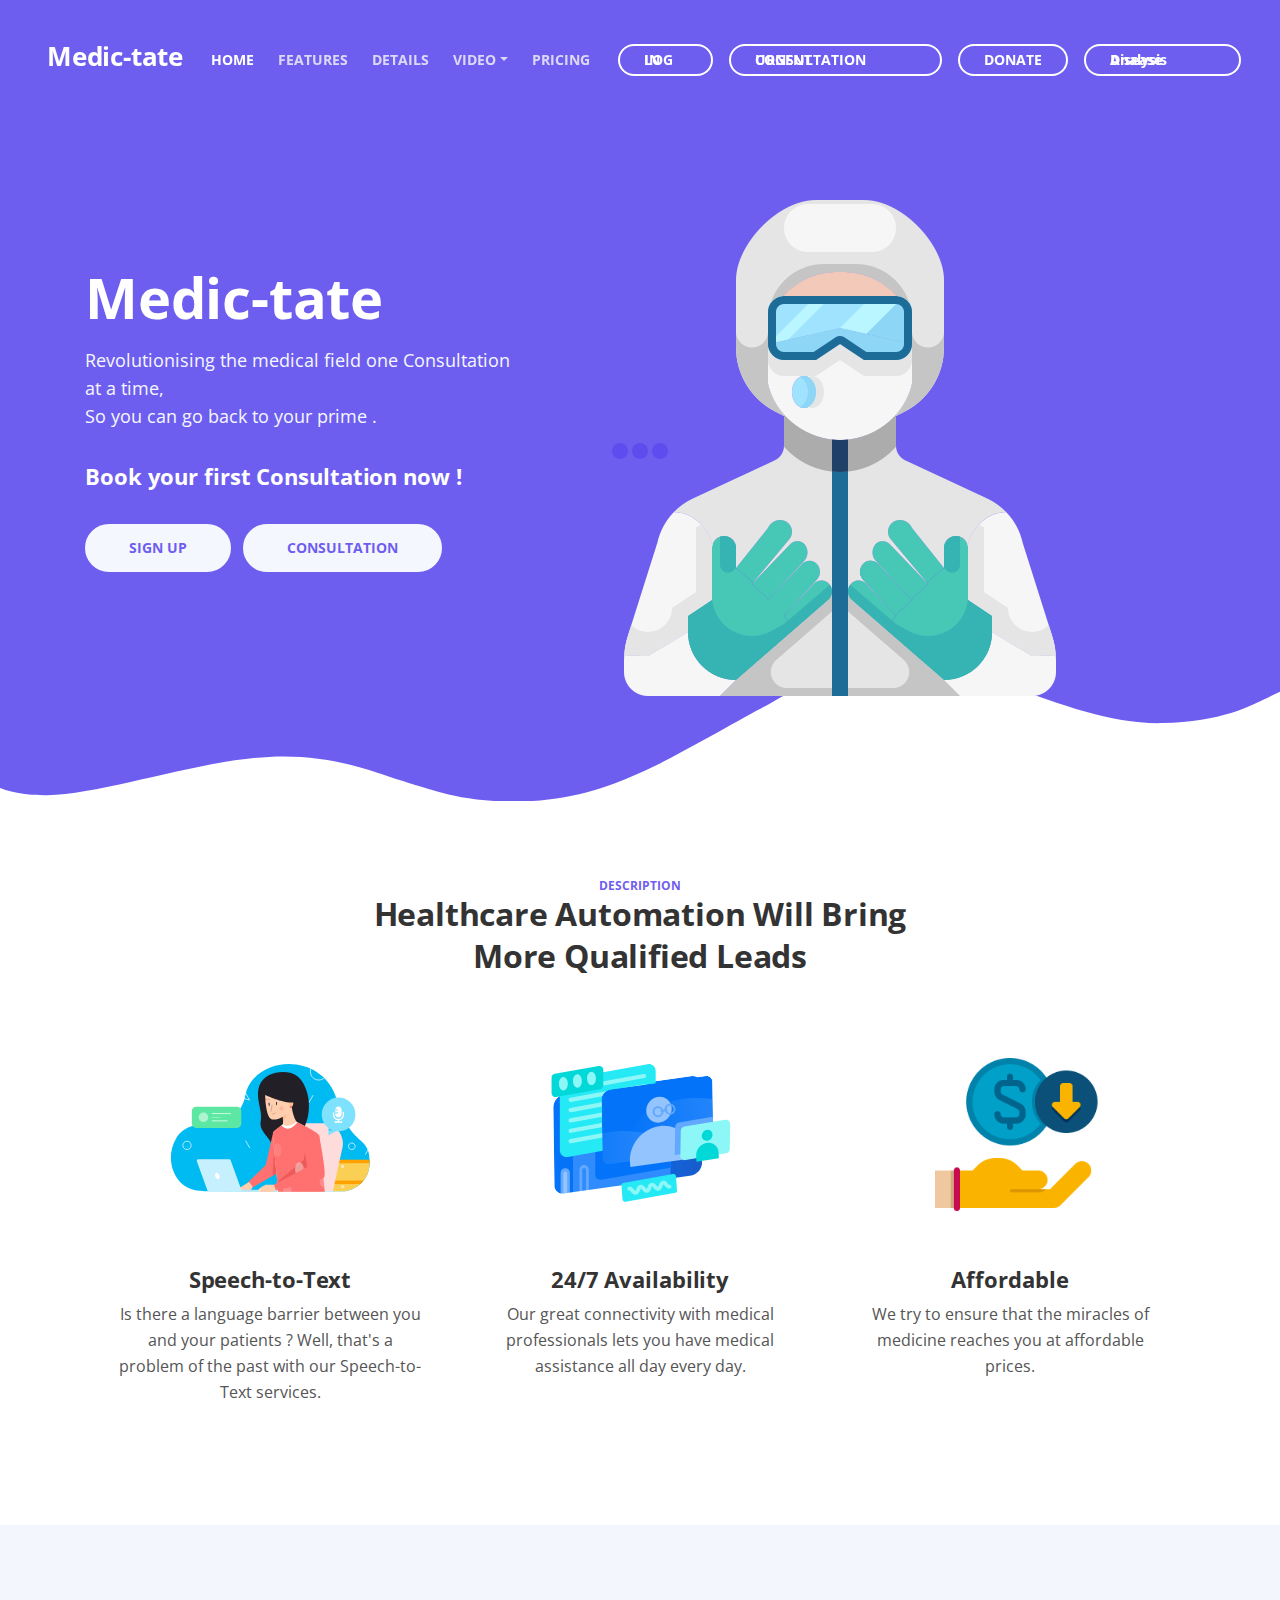
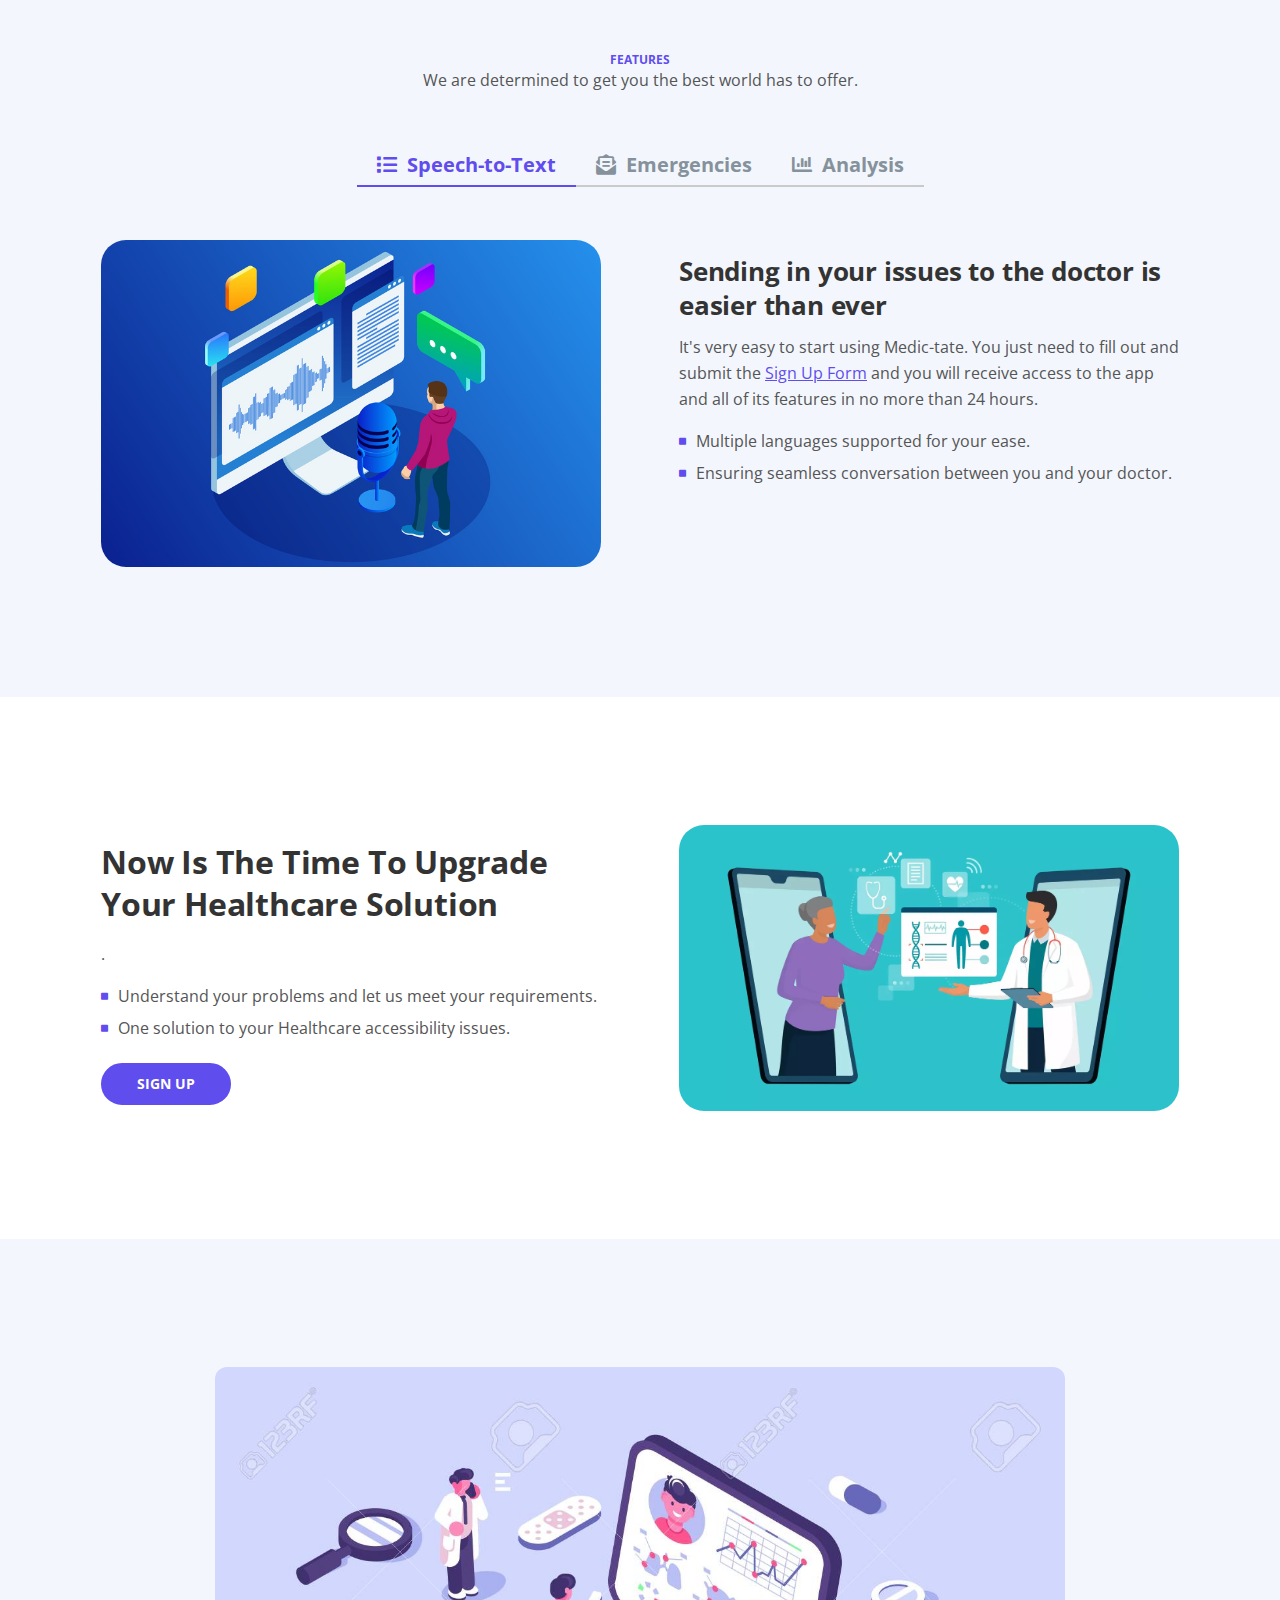
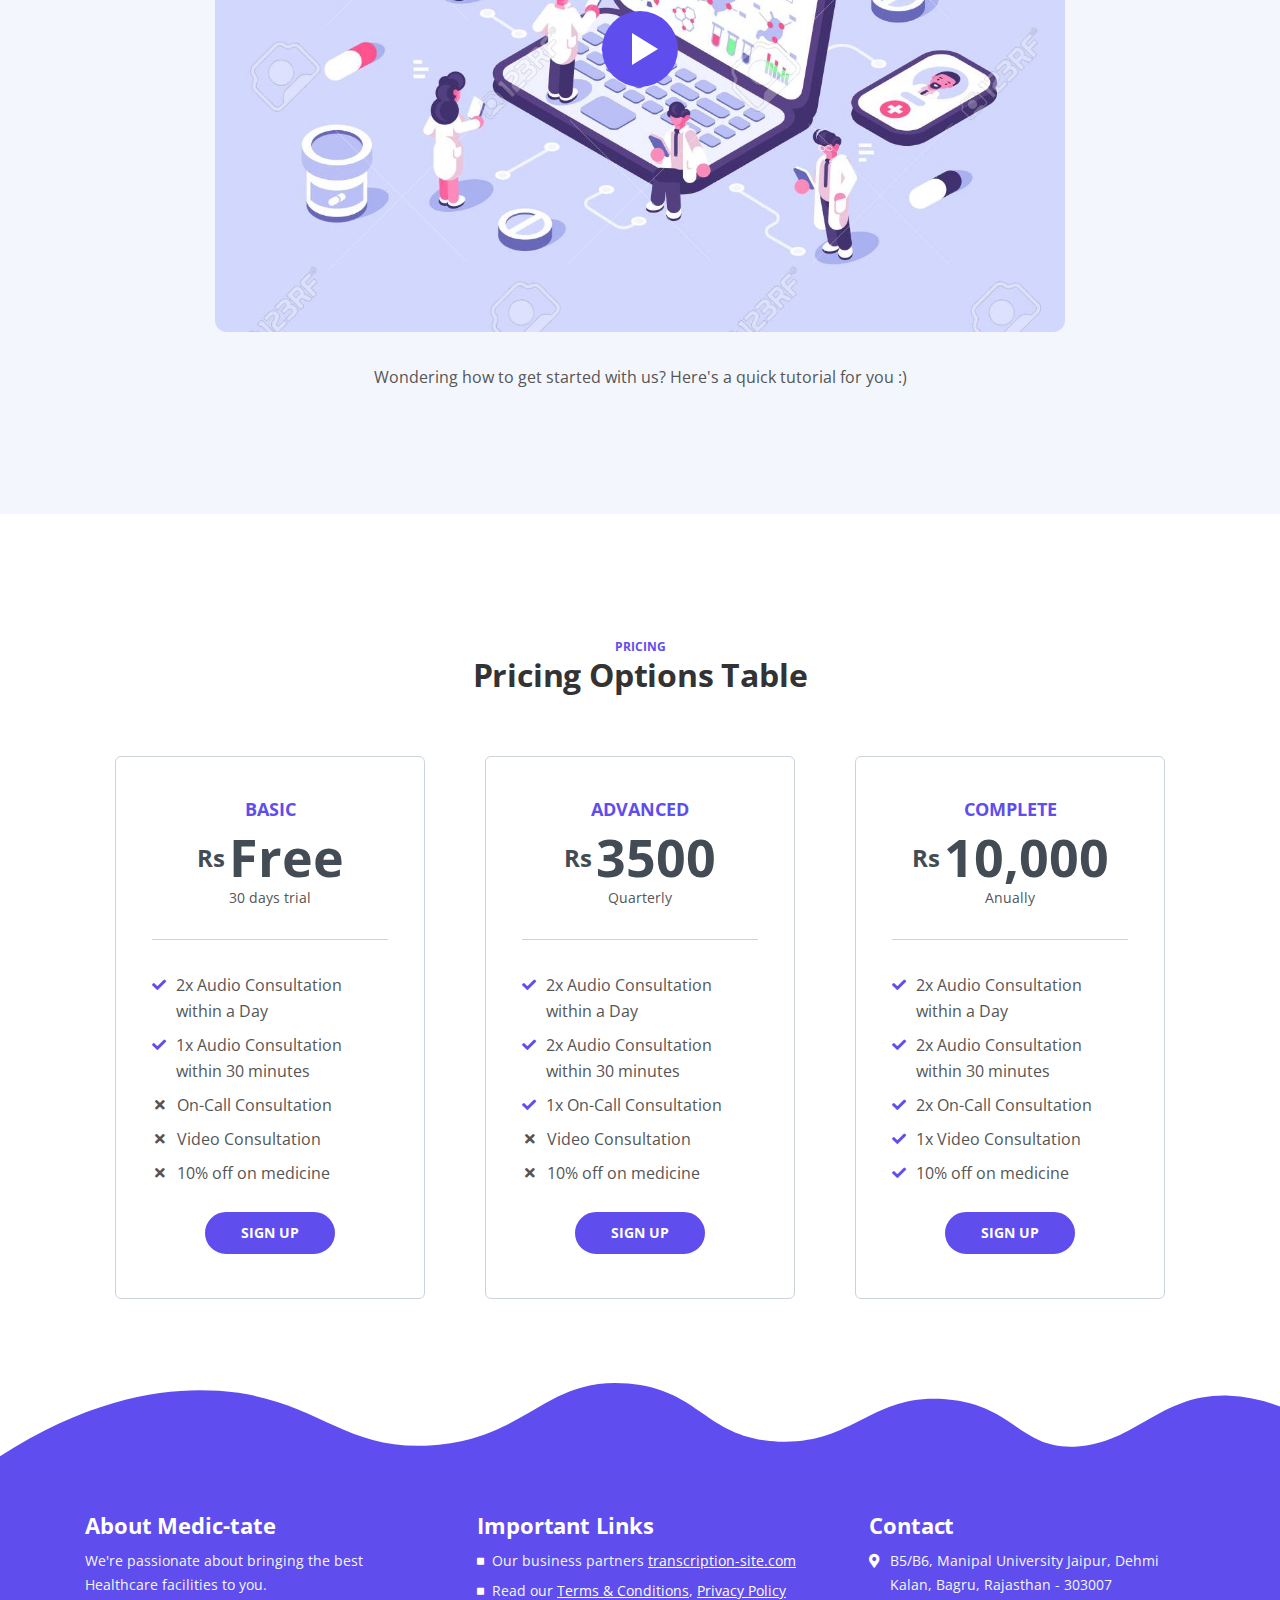
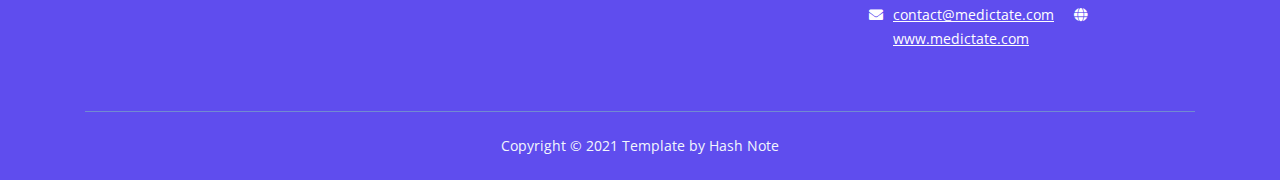
==== web/index.html @ e36051bd "Thankyou Tazer" ====
<!DOCTYPE html>
<html lang="en">
<head>
    <meta charset="utf-8">
    <meta Medic-tate="viewport" content="width=device-width, initial-scale=1, shrink-to-fit=no">
    
    <!-- SEO Meta Tags -->
    <meta Medic-tate="description" content="Medic-tate is a HTML landing page template built with Bootstrap to help you crate engaging presentations for SaaS apps and convert visitors into users.">
    <meta Medic-tate="author" content="Inovatik">

    <!-- OG Meta Tags to improve the way the post looks when you share the page on LinkedIn, Facebook, Google+ -->
	<meta property="og:site_Medic-tate" content="" /> <!-- website Medic-tate -->
	<meta property="og:site" content="" /> <!-- website link -->
	<meta property="og:title" content=""/> <!-- title shown in the actual shared post -->
	<meta property="og:description" content="" /> <!-- description shown in the actual shared post -->
	<meta property="og:image" content="" /> <!-- image link, make sure it's jpg -->
	<meta property="og:url" content="" /> <!-- where do you want your post to link to -->
	<meta property="og:type" content="article" />

    <!-- Website Title -->
    <title>Medic-tate</title>
    
    <!-- Styles -->
    <link href="https://fonts.googleapis.com/css?family=Open+Sans:400,400i,700&display=swap&subset=latin-ext" rel="stylesheet">
    <link href="css/bootstrap.css" rel="stylesheet">
    <link href="css/fontawesome-all.css" rel="stylesheet">
    <link href="css/swiper.css" rel="stylesheet">
	<link href="css/magnific-popup.css" rel="stylesheet">
	<link href="css/styles.css" rel="stylesheet">
    <link
      href="https://cdn.jsdelivr.net/npm/bootstrap@5.0.0-beta1/dist/css/bootstrap.min.css"
      rel="stylesheet"
      integrity="sha384-giJF6kkoqNQ00vy+HMDP7azOuL0xtbfIcaT9wjKHr8RbDVddVHyTfAAsrekwKmP1"
      crossorigin="anonymous"
    />
	
	<!-- Favicon  -->
    <link rel="icon" href="images/favicon.png">
</head>
<body data-spy="scroll" data-target=".fixed-top">
    
    <!-- Preloader -->
	<div class="spinner-wrapper">
        <div class="spinner">
            <div class="bounce1"></div>
            <div class="bounce2"></div>
            <div class="bounce3"></div>
        </div>
    </div>
    <!-- end of preloader -->

    <!-- Navigation -->
    <nav class="navbar navbar-expand-lg navbar-dark navbar-custom fixed-top">
        <div class="container">

            <!-- Text Logo - Use this if you don't have a graphic logo -->
            <!-- <a class="navbar-brand logo-text page-scroll" href="index.html">Medic-tate</a> -->

            <!-- Image Logo -->
            <a class="navbar-brand logo-image" href="index.html" style="text-decoration:none"><h3 style="color:white;">Medic-tate</h3></a> 
            
            <!-- Mobile Menu Toggle Button -->
            <button class="navbar-toggler" type="button" data-toggle="collapse" data-target="#navbarsExampleDefault" aria-controls="navbarsExampleDefault" aria-expanded="false" aria-label="Toggle navigation">
                <span class="navbar-toggler-awesome fas fa-bars"></span>
                <span class="navbar-toggler-awesome fas fa-times"></span>
            </button>
            <!-- end of mobile menu toggle button -->

            <div class="collapse navbar-collapse" id="navbarsExampleDefault">
                <ul class="navbar-nav ml-auto">
                    <li class="nav-item">
                        <a class="nav-link page-scroll" href="#header">HOME <span class="sr-only">(current)</span></a>
                    </li>
                    <li class="nav-item">
                        <a class="nav-link page-scroll" href="#features">FEATURES</a>
                    </li>
                    <li class="nav-item">
                        <a class="nav-link page-scroll" href="#details">DETAILS</a>
                    </li>

                    <!-- Dropdown Menu -->          
                    <li class="nav-item dropdown">
                        <a class="nav-link dropdown-toggle page-scroll" href="#video" id="navbarDropdown" role="button" aria-haspopup="true" aria-expanded="false">VIDEO</a>
                        <div class="dropdown-menu" aria-labelledby="navbarDropdown">
                            <a class="dropdown-item" href="article-details.html"><span class="item-text">ARTICLE DETAILS</span></a>
                            <div class="dropdown-items-divide-hr"></div>
                            <a class="dropdown-item" href="terms-conditions.html"><span class="item-text">TERMS CONDITIONS</span></a>
                            <div class="dropdown-items-divide-hr"></div>
                            <a class="dropdown-item" href="privacy-policy.html"><span class="item-text">PRIVACY POLICY</span></a>
                        </div>
                    </li>
                    <!-- end of dropdown menu -->

                    <li class="nav-item">
                        <a class="nav-link page-scroll" href="#pricing">PRICING</a>
                    </li>
                </ul>
                <span class="nav-item">
                    <a class="btn-outline-sm" href="log-in.html">LOG IN</a>
                </span>
                <span class="nav-item">
                    <a class="btn-danger btn-outline-sm" href="https://paytm.com">URGENT CONSULTATION</a>
                </span>
                <span class="nav-item">
                    <a class="btn-warning btn-outline-sm" href="https://paytm.com">DONATE</a>
                </span>
                <span class="nav-item">
                    <a class="btn-success btn-outline-sm" href="https://multiplediseasedetection-ieee.herokuapp.com">Disease Analysis</a>
                </span>
            </div>
        </div> <!-- end of container -->
    </nav> <!-- end of navbar -->
    <!-- end of navigation -->

    <!-- Header -->
    <header id="header" class="header">
        <div class="header-content">
            <div class="container">
                <div class="row">
                    <div class="col-lg-6 col-xl-5">
                        <div class="text-container">
                            <h1>Medic-tate</h1>
                            <p class="p-large">Revolutionising the medical field one Consultation at a time, <br>
                            So you can go back to your prime .</p>

                            <h4 style="color: white;">Book your first Consultation now !</h3>
                            <br>
                            <a class="btn-solid-lg page-scroll" href="sign-up.html">SIGN UP</a>
                            <a class="btn-solid-lg popup-with-move-anim" style="margin-right: 40px;" href="#details-lightbox-1">CONSULTATION</a>
                        </div> <!-- end of text-container -->
                    </div> <!-- end of col -->
                    <div class="col-lg-6 col-xl-7">
                        <div class="image-container">
                            <div class="img-wrapper">
                                <img class="img-fluid" src="images/header-software-app.png" alt="alternative">
                            </div> <!-- end of img-wrapper -->
                        </div> <!-- end of image-container -->
                    </div> <!-- end of col -->
                </div> <!-- end of row -->
                <div class="row">
                </div>
            </div> <!-- end of container -->
        </div> <!-- end of header-content -->
    </header> <!-- end of header -->
    <svg class="header-frame" data-Medic-tate="Layer 1" xmlns="http://www.w3.org/2000/svg" preserveAspectRatio="none" viewBox="0 0 1920 310"><defs><style>.cls-1{fill:#5f4def;}</style></defs><title>header-frame</title><path class="cls-1" d="M0,283.054c22.75,12.98,53.1,15.2,70.635,14.808,92.115-2.077,238.3-79.9,354.895-79.938,59.97-.019,106.17,18.059,141.58,34,47.778,21.511,47.778,21.511,90,38.938,28.418,11.731,85.344,26.169,152.992,17.971,68.127-8.255,115.933-34.963,166.492-67.393,37.467-24.032,148.6-112.008,171.753-127.963,27.951-19.26,87.771-81.155,180.71-89.341,72.016-6.343,105.479,12.388,157.434,35.467,69.73,30.976,168.93,92.28,256.514,89.405,100.992-3.315,140.276-41.7,177-64.9V0.24H0V283.054Z"/></svg>
    <!-- end of header -->

    <div id="details-lightbox-1" class="lightbox-basic zoom-anim-dialog mfp-hide">
        <!-- Speech-to-Text -->
        <div class="container pt-5" style="background-color: white;">
            <div class="mt-4" id="div_language">
            <h2 class="mb-3 text-dark">Select Language</h2>
            <select class="form-select bg-secondary text-light" id="select_language" onchange="updateCountry()"></select>
            <select class="form-select bg-secondary text-light mt-2" id="select_dialect"></select>
            </div>
            <h2 class="mt-4 text-dark">Transcript</h2>
            <div class="p-3" style="border: 1px solid gray; height: 300px; border-radius: 8px;">
            <span id="final" class="text-dark"></span>
            <span id="interim" class="text-secondary"></span>
            </div>
            <div class="mt-4">
            <button class="btn btn-success" style="background-color: slateblue; border-width: 0;" id="start">Start</button>
            <button class="btn btn-danger" style="background-color: white; border-color: slateblue; color: slateblue;" id="stop">Stop</button>
            <button class="btn btn-danger" style="background-color: white; border-color: slateblue; color: slateblue;">Submit</button>
            <p id="status" class="lead mt-3 text-dark" style="display: none">Listenting ...</p>
            </div>
        </div>
        <!-- End ofSpeech-to-Text -->
    </div> <!-- end of lightbox-basic -->
    <!-- end of details lightbox 1 -->

    <br>
    <br>

    <!-- Description -->
    <div class="cards-1">
        <div class="container">
            <div class="row">
                <div class="col-lg-12">
                    <div class="above-heading">DESCRIPTION</div>
                    <h2 class="h2-heading">Healthcare Automation Will Bring More Qualified Leads</h2>
                </div> <!-- end of col -->
            </div> <!-- end of row -->
            <div class="row">
                <div class="col-lg-12">

                    <!-- Card -->
                    <div class="card">
                        <div class="card-image">
                            <img class="img-fluid" style="margin-top: 30px; margin-bottom: 40px;" src="images/description-1.svg" alt="alternative" >
                        </div>
                        <div class="card-body">
                            <h4 class="card-title">Speech-to-Text</h4>
                            <p>Is there a language barrier between you and your patients ? Well, that's a problem of the past with our Speech-to-Text services.</p>
                        </div>
                    </div>
                    <!-- end of card -->

                    <!-- Card -->
                    <div class="card">
                        <div class="card-image">
                            <img class="img-fluid" src="images/description-2.svg" alt="alternative">
                        </div>
                        <div class="card-body">
                            <h4 class="card-title">24/7 Availability</h4>
                            <p>Our great connectivity with medical professionals lets you have medical assistance all day every day.</p>
                        </div>
                    </div>
                    <!-- end of card -->

                    <!-- Card -->
                    <div class="card">
                        <div class="card-image">
                            <img class="img-fluid" src="images/description-3.png" alt="alternative">
                        </div>
                        <div class="card-body">
                            <h4 class="card-title">Affordable</h4>
                            <p>We try to ensure that the miracles of medicine reaches you at affordable prices. </p>
                        </div>
                    </div>
                    <!-- end of card -->

                </div> <!-- end of col -->
            </div> <!-- end of row -->
        </div> <!-- end of container -->
    </div> <!-- end of cards-1 -->
    <!-- end of description -->


    <!-- Features -->
    <div id="features" class="tabs">
        <div class="container">
            <div class="row">
                <div class="col-lg-12">
                    <div class="above-heading">FEATURES</div>
                    <p class="p-heading">We are determined to get you the best world has to offer.</p>
                </div> <!-- end of col -->
            </div> <!-- end of row -->
            <div class="row">
                <div class="col-lg-12">

                    <!-- Tabs Links -->
                    <ul class="nav nav-tabs" id="argoTabs" role="tablist">
                        <li class="nav-item">
                            <a class="nav-link active" id="nav-tab-1" data-toggle="tab" href="#tab-1" role="tab" aria-controls="tab-1" aria-selected="true"><i class="fas fa-list"></i>Speech-to-Text</a>
                        </li>
                        <li class="nav-item">
                            <a class="nav-link" id="nav-tab-2" data-toggle="tab" href="#tab-2" role="tab" aria-controls="tab-2" aria-selected="false"><i class="fas fa-envelope-open-text"></i>Emergencies</a>
                        </li>
                        <li class="nav-item">
                            <a class="nav-link" id="nav-tab-3" data-toggle="tab" href="#tab-3" role="tab" aria-controls="tab-3" aria-selected="false"><i class="fas fa-chart-bar"></i>Analysis</a>
                        </li>
                    </ul>
                    <!-- end of tabs links -->

                    <!-- Tabs Content -->
                    <div class="tab-content" id="argoTabsContent">

                        <!-- Tab -->
                        <div class="tab-pane fade show active" id="tab-1" role="tabpanel" aria-labelledby="tab-1">
                            <div class="row">
                                <div class="col-lg-6">
                                    <div class="image-container">
                                        <img class="img-fluid" src="images/features-1.jpg" style="margin-top: 10px; border-radius: 25px;" alt="alternative">
                                    </div> <!-- end of image-container -->
                                </div> <!-- end of col -->
                                <div class="col-lg-6">
                                    <div class="text-container">
                                        <h3>Sending in your issues to the doctor is easier than ever</h3>
                                        <p>It's very easy to start using Medic-tate. You just need to fill out and submit the <a class="blue page-scroll" href="sign-up.html">Sign Up Form</a> and you will receive access to the app and all of its features in no more than 24 hours.</p>
                                        <ul class="list-unstyled li-space-lg">
                                            <li class="media">
                                                <i class="fas fa-square"></i>
                                                <div class="media-body">Multiple languages supported for your ease.</div>
                                            </li>
                                            <li class="media">
                                                <i class="fas fa-square"></i>
                                                <div class="media-body">Ensuring seamless conversation between you and your doctor.</div>
                                            </li>
                                        </ul>
                                    </div> <!-- end of text-container -->
                                </div> <!-- end of col -->
                            </div> <!-- end of row -->
                        </div> <!-- end of tab-pane -->
                        <!-- end of tab -->

                        <!-- Tab -->
                        <div class="tab-pane fade" id="tab-2" role="tabpanel" aria-labelledby="tab-2">
                            <div class="row">
                                <div class="col-lg-6">
                                    <div class="image-container">
                                        <img class="img-fluid" style="border-radius: 25px;" src="images/features-2.jpg" alt="alternative">
                                    </div> <!-- end of image-container -->
                                </div> <!-- end of col -->
                                <div class="col-lg-6">
                                    <div class="text-container">
                                        <h3>Emergency</h3>
                                        <p>Don't let long lines devoid you of the medical care you require . We're just a click away to your rescue.</p>
                                        <ul class="list-unstyled li-space-lg">
                                            <li class="media">
                                                <i class="fas fa-square"></i>
                                                <div class="media-body">You being part of the family get our undivided attention and assistance.</div>
                                            </li>
                                            <li class="media">
                                                <i class="fas fa-square"></i>
                                                <div class="media-body">An emergency struck you down ? We'll be there for you .</div>
                                            </li>
                                            
                                        </ul>
                                    </div> <!-- end of text-container -->
                                </div> <!-- end of col -->
                            </div> <!-- end of row -->
                        </div> <!-- end of tab-pane -->
                        <!-- end of tab -->

                        <!-- Tab -->
                        <div class="tab-pane fade" id="tab-3" role="tabpanel" aria-labelledby="tab-3">
                            <div class="row">
                                <div class="col-lg-6">
                                    <div class="image-container">
                                        <img class="img-fluid" style="border-radius: 25px;" src="images/features-3.jpg" alt="alternative">
                                    </div> <!-- end of image-container -->
                                </div> <!-- end of col -->
                                <div class="col-lg-6">
                                    <div class="text-container">
                                        <h3>Analysis</h3>
                                        <p>Using AI, audios are analysed to examine symptoms and hunt for an underlying ailment.</p>
                                        <ul class="list-unstyled li-space-lg">
                                            <li class="media">
                                                <i class="fas fa-square"></i>
                                                <div class="media-body">The data is analysed by collecting the records of your symptoms over a period of time and analysing if they coincide with the symptoms of a medical condition.</div>
                                            </li>
                                            <li class="media">
                                                <i class="fas fa-square"></i>
                                                <div class="media-body">The data stored is used to provide you with the best assistance available.</div>
                                            </li>
                                         
                                        </ul>
                                    </div> <!-- end of text-container -->
                                </div> <!-- end of col -->
                            </div> <!-- end of row -->
                        </div> <!-- end of tab-pane -->
                        <!-- end of tab -->
                        
                    </div> <!-- end of tab content -->
                    <!-- end of tabs content -->

                </div> <!-- end of col -->
            </div> <!-- end of row -->
        </div> <!-- end of container -->
    </div> <!-- end of tabs -->
    <!-- end of features -->


    <!-- Details -->
    <div id="details" class="basic-1">
        <div class="container">
            <div class="row">
                <div class="col-lg-6">
                    <div class="text-container">
                        <h2>Now Is The Time To Upgrade Your Healthcare Solution</h2>
                        <p>.</p>
                        <ul class="list-unstyled li-space-lg">
                            <li class="media">
                                <i class="fas fa-square"></i>
                                <div class="media-body">Understand your problems and let us meet your requirements. </div>
                            </li>
                            <li class="media">
                                <i class="fas fa-square"></i>
                                <div class="media-body">One solution to your Healthcare accessibility issues.</div>
                            </li>
                        </ul>
                        <a class="btn-solid-reg page-scroll" href="sign-up.html">SIGN UP</a>
                    </div> <!-- end of text-container -->
                </div> <!-- end of col -->
                <div class="col-lg-6">
                    <div class="image-container">
                        <img class="img-fluid" style="border-radius: 25px;" src="images/details.jpg" alt="alternative">
                    </div> <!-- end of image-container -->
                </div> <!-- end of col -->
            </div> <!-- end of row -->
        </div> <!-- end of container -->
    </div> <!-- end of basic-1 -->
    <!-- end of details -->


    <!-- Video -->
    <div id="video" class="basic-2">
        <div class="container">
            <div class="row">
                <div class="col-lg-12">

                    <!-- Video Preview -->
                    <div class="image-container">
                        <div class="video-wrapper">
                            <a class="popup-youtube" href="https://www.youtube.com/watch?v=izKi7olv8X4" data-effect="fadeIn">
                                <img class="img-fluid" src="images/video-image.jpg" alt="alternative">
                                <span class="video-play-button">
                                    <span></span>
                                </span>
                            </a>
                        </div> <!-- end of video-wrapper -->
                    </div> <!-- end of image-container -->
                    <!-- end of video preview -->

                    <div class="p-heading">Wondering how to get started with us? Here's a quick tutorial for you :)</div>        
                </div> <!-- end of col -->
            </div> <!-- end of row -->
        </div> <!-- end of container -->
    </div> <!-- end of basic-2 -->
    <!-- end of video -->


    <!-- Pricing -->
    <div id="pricing" class="cards-2">
        <div class="container">
            <div class="row">
                <div class="col-lg-12">
                    <div class="above-heading">PRICING</div>
                    <h2 class="h2-heading">Pricing Options Table</h2>
                </div> <!-- end of col -->
            </div> <!-- end of row -->
            <div class="row">
                <div class="col-lg-12">

                    <!-- Card-->
                    <div class="card">
                        <div class="card-body">
                            <div class="card-title">BASIC</div>
                            <div class="price"><span class="currency">Rs</span><span class="value">Free</span></div>
                            <div class="frequency">30 days trial</div>
                            <div class="divider"></div>
                            <ul class="list-unstyled li-space-lg">
                                <li class="media">
                                    <i class="fas fa-check"></i><div class="media-body">2x Audio Consultation within a Day</div>
                                </li>
                                <li class="media">
                                    <i class="fas fa-check"></i><div class="media-body">1x Audio Consultation within 30 minutes</div>
                                </li>
                                <li class="media">
                                    <i class="fas fa-times"></i><div class="media-body">On-Call Consultation</div>
                                </li>
                                <li class="media">
                                    <i class="fas fa-times"></i><div class="media-body">Video Consultation</div>
                                </li>
                                <li class="media">
                                    <i class="fas fa-times"></i><div class="media-body">10% off on medicine</div>
                                </li>
                            </ul>
                            <div class="button-wrapper">
                                <a class="btn-solid-reg page-scroll" href="sign-up.html">SIGN UP</a>
                            </div>
                        </div>
                    </div> <!-- end of card -->
                    <!-- end of card -->

                    <!-- Card-->
                    <div class="card">
                        <div class="card-body">
                            <div class="card-title">ADVANCED</div>
                            <div class="price"><span class="currency">Rs</span><span class="value">3500</span></div>
                            <div class="frequency">Quarterly</div>
                            <div class="divider"></div>
                            <ul class="list-unstyled li-space-lg">
                                <li class="media">
                                    <i class="fas fa-check"></i><div class="media-body">2x Audio Consultation within a Day</div>
                                </li>
                                <li class="media">
                                    <i class="fas fa-check"></i><div class="media-body">2x Audio Consultation within 30 minutes</div>
                                </li>
                                <li class="media">
                                    <i class="fas fa-check"></i><div class="media-body">1x On-Call Consultation</div>
                                </li>
                                <li class="media">
                                    <i class="fas fa-times"></i><div class="media-body">Video Consultation</div>
                                </li>
                                <li class="media">
                                    <i class="fas fa-times"></i><div class="media-body">10% off on medicine</div>
                                </li>
                            </ul>
                            <div class="button-wrapper">
                                <a class="btn-solid-reg page-scroll" href="sign-up.html">SIGN UP</a>
                            </div>
                        </div>
                    </div> <!-- end of card -->
                    <!-- end of card -->

                    <!-- Card-->
                    <div class="card">
                        <!--<div class="label">
                            <p class="best-value">Best Value</p>
                        </div> -->
                        <div class="card-body">
                            <div class="card-title">COMPLETE</div>
                            <div class="price"><span class="currency">Rs</span><span class="value">10,000</span></div>
                            <div class="frequency">Anually</div>
                            <div class="divider"></div>
                            <ul class="list-unstyled li-space-lg">
                                <li class="media">
                                    <i class="fas fa-check"></i><div class="media-body">2x Audio Consultation within a Day</div>
                                </li>
                                <li class="media">
                                    <i class="fas fa-check"></i><div class="media-body">2x Audio Consultation within 30 minutes</div>
                                </li>
                                <li class="media">
                                    <i class="fas fa-check"></i><div class="media-body">2x On-Call Consultation</div>
                                </li>
                                <li class="media">
                                    <i class="fas fa-check"></i><div class="media-body">1x Video Consultation</div>
                                </li>
                                <li class="media">
                                    <i class="fas fa-check"></i><div class="media-body">10% off on medicine</div>
                                </li>
                            </ul>
                            <div class="button-wrapper">
                                <a class="btn-solid-reg page-scroll" href="sign-up.html">SIGN UP</a>
                            </div>
                        </div>
                    </div> <!-- end of card -->
                    <!-- end of card -->

                </div> <!-- end of col -->
            </div> <!-- end of row -->
        </div> <!-- end of container -->
    </div> <!-- end of cards-2 -->
    <!-- end of pricing -->

    <!-- Footer -->
    <svg class="footer-frame" data-Medic-tate="Layer 2" xmlns="http://www.w3.org/2000/svg" preserveAspectRatio="none" viewBox="0 0 1920 79"><defs><style>.cls-2{fill:#5f4def;}</style></defs><title>footer-frame</title><path class="cls-2" d="M0,72.427C143,12.138,255.5,4.577,328.644,7.943c147.721,6.8,183.881,60.242,320.83,53.737,143-6.793,167.826-68.128,293-60.9,109.095,6.3,115.68,54.364,225.251,57.319,113.58,3.064,138.8-47.711,251.189-41.8,104.012,5.474,109.713,50.4,197.369,46.572,89.549-3.91,124.375-52.563,227.622-50.155A338.646,338.646,0,0,1,1920,23.467V79.75H0V72.427Z" transform="translate(0 -0.188)"/></svg>
    <div class="footer">
        <div class="container">
            <div class="row">
                <div class="col-md-4">
                    <div class="footer-col first">
                        <h4>About Medic-tate</h4>
                        <p class="p-small">We're passionate about bringing the best Healthcare facilities to you.</p>
                    </div>
                </div> <!-- end of col -->
                <div class="col-md-4">
                    <div class="footer-col middle">
                        <h4>Important Links</h4>
                        <ul class="list-unstyled li-space-lg p-small">
                            <li class="media">
                                <i class="fas fa-square"></i>
                                <div class="media-body">Our business partners <a class="white" href="#your-link">transcription-site.com</a></div>
                            </li>
                            <li class="media">
                                <i class="fas fa-square"></i>
                                <div class="media-body">Read our <a class="white" href="terms-conditions.html">Terms & Conditions</a>, <a class="white" href="privacy-policy.html">Privacy Policy</a></div>
                            </li>
                        </ul>
                    </div>
                </div> <!-- end of col -->
                <div class="col-md-4">
                    <div class="footer-col last">
                        <h4>Contact</h4>
                        <ul class="list-unstyled li-space-lg p-small">
                            <li class="media">
                                <i class="fas fa-map-marker-alt"></i>
                                <div class="media-body">B5/B6, Manipal University Jaipur, Dehmi Kalan, Bagru, Rajasthan - 303007</div>
                            </li>
                            <li class="media">
                                <i class="fas fa-envelope"></i>
                                <div class="media-body"><a class="white" href="mailto:contact@Medic-tate.com">contact@medictate.com</a> <i class="fas fa-globe"></i><a class="white" href="#your-link">www.medictate.com</a></div>
                            </li>
                        </ul>
                    </div> 
                </div> <!-- end of col -->
            </div> <!-- end of row -->
        </div> <!-- end of container -->
    </div> <!-- end of footer -->  
    <!-- end of footer -->


    <!-- Copyright -->
    <div class="copyright">
        <div class="container">
            <div class="row">
                <div class="col-lg-12">
                    <p class="p-small">Copyright © 2021 Template by Hash Note</p>
                </div> <!-- end of col -->
            </div> <!-- enf of row -->
        </div> <!-- end of container -->
    </div> <!-- end of copyright --> 
    <!-- end of copyright -->
    
    	
    <!-- Scripts -->
    <script src="js/jquery.min.js"></script> <!-- jQuery for Bootstrap's JavaScript plugins -->
    <script src="js/popper.min.js"></script> <!-- Popper tooltip library for Bootstrap -->
    <script src="js/bootstrap.min.js"></script> <!-- Bootstrap framework -->
    <script src="js/jquery.easing.min.js"></script> <!-- jQuery Easing for smooth scrolling between anchors -->
    <script src="js/swiper.min.js"></script> <!-- Swiper for image and text sliders -->
    <script src="js/jquery.magnific-popup.js"></script> <!-- Magnific Popup for lightboxes -->
    <script src="js/validator.min.js"></script> <!-- Validator.js - Bootstrap plugin that validates forms -->
    <script src="js/scripts.js"></script> <!-- Custom scripts -->
    <script src="js/speechRecognition.js"></script>
    <script src="js/language.js"></script>
</body>
</html>
---- web/css/styles.css ----
body,
html {
    width: 100%;
	height: 100%;
}

body, p {
	color: #555; 
	font: 400 1rem/1.625rem "Open Sans", sans-serif;;
}

.p-large {
	font: 400 1.125rem/1.75rem "Open Sans", sans-serif;
}

.p-small {
	font: 400 0.875rem/1.5rem "Open Sans", sans-serif;
}

h1 {
	color: #333;
	font: 700 2.5rem/3.125rem "Open Sans", sans-serif;
	letter-spacing: -0.2px;
}

h2 {
	color: #333;
	font: 700 2rem/2.625rem "Open Sans", sans-serif;
	letter-spacing: -0.2px;
}

h3 {
	color: #333;
	font: 700 1.625rem/2.125rem "Open Sans", sans-serif;
	letter-spacing: -0.2px;
}

h4 {
	color: #333;
	font: 700 1.375rem/1.75rem "Open Sans", sans-serif;
	letter-spacing: -0.1px;
}

h5 {
	color: #333;
	font: 700 1.125rem/1.5rem "Open Sans", sans-serif;
	letter-spacing: -0.1px;
}

h6 {
	color: #333;
	font: 700 1rem/1.375rem "Open Sans", sans-serif;
	letter-spacing: -0.1px;
}

.above-heading {
	color: #5f4dee;
	font: 700 0.75rem/0.875rem "Open Sans", sans-serif;
	text-align: center;
}

.p-heading {
	margin-bottom: 3.25rem;
}

.testimonial-text {
	font: italic 400 1rem/1.625rem "Open Sans", sans-serif;
}

.testimonial-author {
	font: 700 1rem/1.625rem "Open Sans", sans-serif;
	letter-spacing: -0.1px;
}

.li-space-lg li {
	margin-bottom: 0.375rem;
}

.indent {
	padding-left: 1.25rem;
}

a {
	color: #555;
	text-decoration: underline;
}

a:hover {
	color: #555;
	text-decoration: underline;
}

a.white {
	color: #fff;
}

.decorative-line {
	display: block;
	width: 5rem;
	height: 0.5rem;
	margin-right: auto;
	margin-left: auto;
}

.blue {
	color: #5f4dee;
}

.btn-solid-reg {
	display: inline-block;
	padding: 1.1875rem 2.125rem 1.1875rem 2.125rem;
	border: 0.125rem solid #5f4dee;
	border-radius: 2rem;
	background-color: #5f4dee;
	color: #fff;
	font: 700 0.875rem/0 "Open Sans", sans-serif;
	text-decoration: none;
	transition: all 0.2s;
}

.btn-solid-reg:hover {
	background-color: transparent;
	color: #5f4dee;
	text-decoration: none;
}

.btn-solid-lg {
	display: inline-block;
	padding: 1.375rem 2.625rem 1.375rem 2.625rem;
	border: 0.125rem solid #5f4dee;
	border-radius: 2rem;
	background-color: #5f4dee;
	color: #fff;
	font: 700 0.875rem/0 "Open Sans", sans-serif;
	text-decoration: none;
	transition: all 0.2s;
}

.btn-solid-lg:hover {
	background-color: transparent;
	color: #5f4dee;
	text-decoration: none;
}

.btn-outline-reg {
	display: inline-block;
	padding: 1.1875rem 2.125rem 1.1875rem 2.125rem;
	border: 0.125rem solid #5f4dee;
	border-radius: 2rem;
	background-color: transparent;
	color: #5f4dee;
	font: 700 0.875rem/0 "Open Sans", sans-serif;
	text-decoration: none;
	transition: all 0.2s;
}

.btn-outline-reg:hover {
	background-color: #5f4dee;
	color: #fff;
	text-decoration: none;
}

.btn-outline-lg {
	display: inline-block;
	padding: 1.375rem 2.625rem 1.375rem 2.625rem;
	border: 0.125rem solid #5f4dee;
	border-radius: 2rem;
	background-color: transparent;
	color: #5f4dee;
	font: 700 0.875rem/0 "Open Sans", sans-serif;
	text-decoration: none;
	transition: all 0.2s;
}

.btn-outline-lg:hover {
	background-color: #5f4dee;
	color: #fff;
	text-decoration: none;
}

.btn-outline-sm {
	display: inline-block;
	padding: 0.875rem 1.5rem 0.875rem 1.5rem;
	border: 0.125rem solid #5f4dee;
	border-radius: 2rem;
	background-color: transparent;
	color: #5f4dee;
	font: 700 0.875rem/0 "Open Sans", sans-serif;
	text-decoration: none;
	transition: all 0.2s;
}

.btn-outline-sm:hover {
	background-color: #5f4dee;
	color: #fff;
	text-decoration: none;
}

.form-group {
	position: relative;
	margin-bottom: 1.25rem;
}

.form-group.has-error.has-danger {
	margin-bottom: 0.625rem;
}

.form-group.has-error.has-danger .help-block.with-errors ul {
	margin-top: 0.375rem;
}

.label-control {
	position: absolute;
	top: 0.87rem;
	left: 1.25rem;
	color: #555;
	opacity: 1;
	font: 400 0.875rem/1.375rem "Open Sans", sans-serif;
	cursor: text;
	transition: all 0.2s ease;
}

/* IE10+ hack to solve lower label text position compared to the rest of the browsers */
@media screen and (-ms-high-contrast: active), screen and (-ms-high-contrast: none) {  
	.label-control {
		top: 0.9375rem;
	}
}

.form-control-input:focus + .label-control,
.form-control-input.notEmpty + .label-control,
.form-control-textarea:focus + .label-control,
.form-control-textarea.notEmpty + .label-control {
	top: 0.125rem;
	opacity: 1;
	font-size: 0.75rem;
	font-weight: 700;
}

.form-control-input,
.form-control-select {
	display: block; /* needed for proper display of the label in Firefox, IE, Edge */
	width: 100%;
	padding-top: 1.0625rem;
	padding-bottom: 0.0625rem;
	padding-left: 1.25rem;
	border: 1px solid #c4d8dc;
	border-radius: 0.25rem;
	background-color: #fff;
	color: #555;
	font: 400 0.875rem/1.875rem "Open Sans", sans-serif;
	transition: all 0.2s;
	-webkit-appearance: none; /* removes inner shadow on form inputs on ios safari */
}

.form-control-select {
	padding-top: 0.5rem;
	padding-bottom: 0.5rem;
	height: 3rem;
}

/* IE10+ hack to solve lower label text position compared to the rest of the browsers */
@media screen and (-ms-high-contrast: active), screen and (-ms-high-contrast: none) {  
	.form-control-input {
		padding-top: 1.25rem;
		padding-bottom: 0.75rem;
		line-height: 1.75rem;
	}

	.form-control-select {
		padding-top: 0.875rem;
		padding-bottom: 0.75rem;
		height: 3.125rem;
		line-height: 2.125rem;
	}
}

select {
    /* you should keep these first rules in place to maintain cross-browser behavior */
    -webkit-appearance: none;
	-moz-appearance: none;
	-ms-appearance: none;
    -o-appearance: none;
    appearance: none;
    background-image: url('../images/down-arrow.png');
    background-position: 96% 50%;
    background-repeat: no-repeat;
    outline: none;
}

select::-ms-expand {
    display: none; /* removes the ugly default down arrow on select form field in IE11 */
}

.form-control-textarea {
	display: block; /* used to eliminate a bottom gap difference between Chrome and IE/FF */
	width: 100%;
	height: 8rem; /* used instead of html rows to normalize height between Chrome and IE/FF */
	padding-top: 1.25rem;
	padding-left: 1.3125rem;
	border: 1px solid #c4d8dc;
	border-radius: 0.25rem;
	background-color: #fff;
	color: #555;
	font: 400 0.875rem/1.75rem "Open Sans", sans-serif;
	transition: all 0.2s;
}

.form-control-input:focus,
.form-control-select:focus,
.form-control-textarea:focus {
	border: 1px solid #a1a1a1;
	outline: none; /* Removes blue border on focus */
}

.form-control-input:hover,
.form-control-select:hover,
.form-control-textarea:hover {
	border: 1px solid #a1a1a1;
}

.checkbox {
	font: 400 0.75rem/1.25rem "Open Sans", sans-serif;
}

input[type='checkbox'] {
	vertical-align: -15%;
	margin-right: 0.375rem;
}

/* IE10+ hack to raise checkbox field position compared to the rest of the browsers */
@media screen and (-ms-high-contrast: active), screen and (-ms-high-contrast: none) {  
	input[type='checkbox'] {
		vertical-align: -9%;
	}
}

.form-control-submit-button {
	display: inline-block;
	width: 100%;
	height: 3.125rem;
	border: 1px solid #5f4dee;
	border-radius: 1.5rem;
	background-color: #5f4dee;
	color: #fff;
	font: 700 0.875rem/0 "Open Sans", sans-serif;
	cursor: pointer;
	transition: all 0.2s;
}

.form-control-submit-button:hover {
	background-color: transparent;
	color: #5f4dee;
}

/* Form Success And Error Message Formatting */
#smsgSubmit.h3.text-center.tada.animated,
#lmsgSubmit.h3.text-center.tada.animated,
#nmsgSubmit.h3.text-center.tada.animated,
#pmsgSubmit.h3.text-center.tada.animated,
#smsgSubmit.h3.text-center,
#lmsgSubmit.h3.text-center,
#nmsgSubmit.h3.text-center,
#pmsgSubmit.h3.text-center {
	display: block;
	margin-bottom: 0;
	color: #555;
	font-size: 1.125rem;
	line-height: 1rem;
}

.help-block.with-errors .list-unstyled {
	color: #555;
	font-size: 0.75rem;
	line-height: 1.125rem;
	text-align: left;
}

.help-block.with-errors ul {
	margin-bottom: 0;
}
/* end of form success and error message formatting */

/* Form Success And Error Message Animation - Animate.css */
@-webkit-keyframes tada {
	from {
		-webkit-transform: scale3d(1, 1, 1);
		-ms-transform: scale3d(1, 1, 1);
		transform: scale3d(1, 1, 1);
	}
	10%, 20% {
		-webkit-transform: scale3d(.9, .9, .9) rotate3d(0, 0, 1, -3deg);
		-ms-transform: scale3d(.9, .9, .9) rotate3d(0, 0, 1, -3deg);
		transform: scale3d(.9, .9, .9) rotate3d(0, 0, 1, -3deg);
	}
	30%, 50%, 70%, 90% {
		-webkit-transform: scale3d(1.1, 1.1, 1.1) rotate3d(0, 0, 1, 3deg);
		-ms-transform: scale3d(1.1, 1.1, 1.1) rotate3d(0, 0, 1, 3deg);
		transform: scale3d(1.1, 1.1, 1.1) rotate3d(0, 0, 1, 3deg);
	}
	40%, 60%, 80% {
		-webkit-transform: scale3d(1.1, 1.1, 1.1) rotate3d(0, 0, 1, -3deg);
		-ms-transform: scale3d(1.1, 1.1, 1.1) rotate3d(0, 0, 1, -3deg);
		transform: scale3d(1.1, 1.1, 1.1) rotate3d(0, 0, 1, -3deg);
	}
	to {
		-webkit-transform: scale3d(1, 1, 1);
		-ms-transform: scale3d(1, 1, 1);
		transform: scale3d(1, 1, 1);
	}
}

@keyframes tada {
	from {
		-webkit-transform: scale3d(1, 1, 1);
		-ms-transform: scale3d(1, 1, 1);
		transform: scale3d(1, 1, 1);
	}
	10%, 20% {
		-webkit-transform: scale3d(.9, .9, .9) rotate3d(0, 0, 1, -3deg);
		-ms-transform: scale3d(.9, .9, .9) rotate3d(0, 0, 1, -3deg);
		transform: scale3d(.9, .9, .9) rotate3d(0, 0, 1, -3deg);
	}
	30%, 50%, 70%, 90% {
		-webkit-transform: scale3d(1.1, 1.1, 1.1) rotate3d(0, 0, 1, 3deg);
		-ms-transform: scale3d(1.1, 1.1, 1.1) rotate3d(0, 0, 1, 3deg);
		transform: scale3d(1.1, 1.1, 1.1) rotate3d(0, 0, 1, 3deg);
	}
	40%, 60%, 80% {
		-webkit-transform: scale3d(1.1, 1.1, 1.1) rotate3d(0, 0, 1, -3deg);
		-ms-transform: scale3d(1.1, 1.1, 1.1) rotate3d(0, 0, 1, -3deg);
		transform: scale3d(1.1, 1.1, 1.1) rotate3d(0, 0, 1, -3deg);
	}
	to {
		-webkit-transform: scale3d(1, 1, 1);
		-ms-transform: scale3d(1, 1, 1);
		transform: scale3d(1, 1, 1);
	}
}

.tada {
	-webkit-animation-name: tada;
	animation-name: tada;
}

.animated {
	-webkit-animation-duration: 1s;
	animation-duration: 1s;
	-webkit-animation-fill-mode: both;
	animation-fill-mode: both;
}
/* end of form success and error message animation - Animate.css */

/* Fade-move Animation For Details Lightbox - Magnific Popup */
/* at start */
.my-mfp-slide-bottom .zoom-anim-dialog {
	opacity: 0;
	transition: all 0.2s ease-out;
	-webkit-transform: translateY(-1.25rem) perspective(37.5rem) rotateX(10deg);
	-ms-transform: translateY(-1.25rem) perspective(37.5rem) rotateX(10deg);
	transform: translateY(-1.25rem) perspective(37.5rem) rotateX(10deg);
}

/* animate in */
.my-mfp-slide-bottom.mfp-ready .zoom-anim-dialog {
	opacity: 1;
	-webkit-transform: translateY(0) perspective(37.5rem) rotateX(0); 
	-ms-transform: translateY(0) perspective(37.5rem) rotateX(0); 
	transform: translateY(0) perspective(37.5rem) rotateX(0); 
}

/* animate out */
.my-mfp-slide-bottom.mfp-removing .zoom-anim-dialog {
	opacity: 0;
	-webkit-transform: translateY(-0.625rem) perspective(37.5rem) rotateX(10deg); 
	-ms-transform: translateY(-0.625rem) perspective(37.5rem) rotateX(10deg); 
	transform: translateY(-0.625rem) perspective(37.5rem) rotateX(10deg); 
}

/* dark overlay, start state */
.my-mfp-slide-bottom.mfp-bg {
	opacity: 0;
	transition: opacity 0.2s ease-out;
}

/* animate in */
.my-mfp-slide-bottom.mfp-ready.mfp-bg {
	opacity: 0.8;
}
/* animate out */
.my-mfp-slide-bottom.mfp-removing.mfp-bg {
	opacity: 0;
}
/* end of fade-move animation for details lightbox - magnific popup */

/* Fade Animation For Image Lightbox - Magnific Popup */
@-webkit-keyframes fadeIn {
	from {
		opacity: 0;
	}
	to {
		opacity: 1;
	}
}

@keyframes fadeIn {
	from {
		opacity: 0;
	}
	to {
		opacity: 1;
	}
}

.fadeIn {
	-webkit-animation: fadeIn 0.6s;
	animation: fadeIn 0.6s;
}

@-webkit-keyframes fadeOut {
	from {
		opacity: 1;
	}
	to {
		opacity: 0;
	}
}

@keyframes fadeOut {
	from {
		opacity: 1;
	}
	to {
		opacity: 0;
	}
}

.fadeOut {
	-webkit-animation: fadeOut 0.8s;
	animation: fadeOut 0.8s;
}
/* end of fade animation for image lightbox - magnific popup */


/*************************/
/*     02. Preloader     */
/*************************/
.spinner-wrapper {
	position: fixed;
	z-index: 999999;
	top: 0;
	right: 0;
	bottom: 0;
	left: 0;
	background: #fff;
}

.spinner {
	position: absolute;
	top: 50%; /* centers the loading animation vertically one the screen */
	left: 50%; /* centers the loading animation horizontally one the screen */
	width: 3.75rem;
	height: 1.25rem;
	margin: -0.625rem 0 0 -1.875rem; /* is width and height divided by two */ 
	text-align: center;
}

.spinner > div {
	display: inline-block;
	width: 1rem;
	height: 1rem;
	border-radius: 100%;
	background-color: #5f4dee;
	-webkit-animation: sk-bouncedelay 1.4s infinite ease-in-out both;
	animation: sk-bouncedelay 1.4s infinite ease-in-out both;
}

.spinner .bounce1 {
	-webkit-animation-delay: -0.32s;
	animation-delay: -0.32s;
}

.spinner .bounce2 {
	-webkit-animation-delay: -0.16s;
	animation-delay: -0.16s;
}

@-webkit-keyframes sk-bouncedelay {
	0%, 80%, 100% { -webkit-transform: scale(0); }
	40% { -webkit-transform: scale(1.0); }
}

@keyframes sk-bouncedelay {
	0%, 80%, 100% { 
		-webkit-transform: scale(0);
		-ms-transform: scale(0);
		transform: scale(0);
	} 40% { 
		-webkit-transform: scale(1.0);
		-ms-transform: scale(1.0);
		transform: scale(1.0);
	}
}


/**************************/
/*     03. Navigation     */
/**************************/
.navbar-custom {
	background-color: #5f4dee;
	box-shadow: 0 0.0625rem 0.375rem 0 rgba(0, 0, 0, 0.1);
	font: 700 0.875rem/0.875rem "Open Sans", sans-serif;
	transition: all 0.2s;
}

.navbar-custom .container {
	max-width: 87.5rem;
}

.navbar-custom .navbar-brand.logo-image img {
    width: 4.4375rem;
	height: 1.75rem;
}

.navbar-custom .navbar-brand.logo-text {
	font: 700 2rem/1.5rem "Open Sans", sans-serif;
	color: #fff;;
	text-decoration: none;
}

.navbar-custom .navbar-nav {
	margin-top: 0.75rem;
	margin-bottom: 0.5rem;
}

.navbar-custom .nav-item .nav-link {
	padding: 0.625rem 0.75rem 0.625rem 0.75rem;
	color: #f7f5f5;
	opacity: 0.8;
	text-decoration: none;
	transition: all 0.2s ease;
}

.navbar-custom .nav-item .nav-link:hover,
.navbar-custom .nav-item .nav-link.active {
	color: #fff;
	opacity: 1;
}

/* Dropdown Menu */
.navbar-custom .dropdown:hover > .dropdown-menu {
	display: block; /* this makes the dropdown menu stay open while hovering it */
	min-width: auto;
	animation: fadeDropdown 0.2s; /* required for the fade animation */
}

@keyframes fadeDropdown {
    0% {
        opacity: 0;
    }

    100% {
        opacity: 1;
    }
}

.navbar-custom .dropdown-toggle:focus { /* removes dropdown outline on focus */
	outline: 0;
}

.navbar-custom .dropdown-menu {
	margin-top: 0;
	border: none;
	border-radius: 0.25rem;
	background-color: #5f4dee;
}

.navbar-custom .dropdown-item {
	color: #f7f5f5;
	opacity: 0.8;
	font: 700 0.875rem/0.875rem "Open Sans", sans-serif;
	text-decoration: none;
}

.navbar-custom .dropdown-item:hover {
	background-color: #5f4dee;
	color: #fff;
	opacity: 1;
}

.navbar-custom .dropdown-items-divide-hr {
	width: 100%;
	height: 1px;
	margin: 0.75rem auto 0.725rem auto;
	border: none;
	background-color: #c4d8dc;
	opacity: 0.2;
}
/* end of dropdown menu */

.navbar-custom .nav-item .btn-outline-sm {
	margin-top: 0.25rem;
	margin-bottom: 1.375rem;
	margin-left: 0.5rem;
	border: 0.125rem solid #fff;
	color: #fff;
}

.navbar-custom .nav-item .btn-outline-sm:hover {
	background-color: #fff;
	color: #5f4dee;
}

.navbar-custom .navbar-toggler {
	padding: 0;
	border: none;
	color: #fff;
	font-size: 2rem;
}

.navbar-custom button[aria-expanded='false'] .navbar-toggler-awesome.fas.fa-times{
	display: none;
}

.navbar-custom button[aria-expanded='false'] .navbar-toggler-awesome.fas.fa-bars{
	display: inline-block;
}

.navbar-custom button[aria-expanded='true'] .navbar-toggler-awesome.fas.fa-bars{
	display: none;
}

.navbar-custom button[aria-expanded='true'] .navbar-toggler-awesome.fas.fa-times{
	display: inline-block;
	margin-right: 0.125rem;
}


/*********************/
/*    04. Header     */
/*********************/
.header {
	background-color: #5f4dee;
}

.header .header-content {
	padding-top: 8rem;
	padding-bottom: 4rem;
	text-align: center;
}

.header .text-container {
	margin-bottom: 3rem;
}

.header h1 {
	margin-bottom: 1rem;
	color: #fff;
	font-size: 2.5rem;
	line-height: 3rem;
}

.header .p-large {
	margin-bottom: 2rem;
	color: #f3f7fd;
}

.header .btn-solid-lg {
	margin-right: 0.5rem;
	margin-bottom: 1.125rem;
	margin-left: 0.5rem;
	border-color: #f3f7fd;
	background-color: #f3f7fd;
	color: #5f4dee;
}

.header .btn-solid-lg:hover {
	background: transparent;
	color: #f3f7fd;
}

.header .btn-outline-lg {
	border-color: #f3f7fd;
	color: #f3f7fd;
}

.header .btn-outline-lg:hover {
	background-color: #f3f7fd;
	color: #5f4dee;
}

.header-frame {
	margin-top: -1px; /* To remove white margin in FF */
	width: 100%;
	height: 2.25rem;
}


/*************************/
/*     05. Customers     */
/*************************/
.slider-1 {
	padding-top: 5rem;
	padding-bottom: 3.25rem;
}

.slider-1 .slider-container {
	text-align: center;
}


/***************************/
/*     06. Description     */
/***************************/
.cards-1 {
	padding-top: 3.25rem;
	padding-bottom: 3rem;
	text-align: center;
}

.cards-1 .h2-heading {
	margin-bottom: 3.5rem;
}

.cards-1 .card {
	max-width: 21rem;
	margin-right: auto;
	margin-bottom: 3.5rem;
	margin-left: auto;
	padding: 0;
	border: none;
}

.cards-1 .card-image {
	max-width: 16rem;
	margin-right: auto;
	margin-bottom: 2rem;
	margin-left: auto;
}

.cards-1 .card-title {
	margin-bottom: 0.5rem;
}

.cards-1 .card-body {
	padding: 0;
}


/************************/
/*     07. Features     */
/************************/
.tabs {
	padding-top: 8rem;
	padding-bottom: 8.125rem;
	background-color: #f3f7fd;
}

.tabs .h2-heading,
.tabs .p-heading {
	text-align: center;
}

.tabs .nav-tabs {
	display: block;
	margin-bottom: 2.25rem;
	border-bottom: none;
}

.tabs .nav-link {
	padding: 0.375rem 1rem 0.375rem 1rem;
	border: none;
	color: #86929b;
	font-weight: 700;
	font-size: 1.25rem;
	line-height: 1.75rem;
	text-align: center;
	text-decoration: none;
	transition: all 0.2s ease;
}

.tabs .nav-link:hover,
.tabs .nav-link.active {
	background: transparent;
	color: #5f4dee;
}

.tabs .nav-link .fas {
	margin-right: 0.625rem;
}

.tabs .image-container {
	margin-bottom: 2.75rem;
}

.tabs .list-unstyled .fas {
	color: #5f4dee;
	font-size: 0.5rem;
	line-height: 1.625rem;
}

.tabs .list-unstyled .media-body {
	margin-left: 0.625rem;
}

.tabs #tab-1 h3 {
	margin-bottom: 0.75rem;
}

.tabs #tab-1 .list-unstyled {
	margin-bottom: 1.5rem;
}

.tabs #tab-2 h3 {
	margin-bottom: 0.75rem;
}

.tabs #tab-2 .list-unstyled {
	margin-bottom: 1.5rem;
}

.tabs #tab-3 h3 {
	margin-bottom: 0.75rem;
}

.tabs #tab-3 .list-unstyled {
	margin-bottom: 1.5rem;
}



/*     08. Features Lightboxes     */

.lightbox-basic {
	margin: 2.5rem auto;
	padding: 2rem 1.5rem 2rem 1.5rem;
	border-radius: 0.25rem;
	background: #fff;
	text-align: left;
}

.lightbox-basic .container {
	padding-right: 0;
	padding-left: 0;
}

.lightbox-basic .image-container {
	max-width: 33.75rem;
	margin-right: auto;
	margin-bottom: 3rem;
	margin-left: auto;
}

.lightbox-basic h3 {
	margin-bottom: 0.5rem;
}

.lightbox-basic hr {
	width: 2.5rem;
	height: 0.125rem;
	margin-top: 0;
	margin-bottom: 0.875rem;
	margin-left: 0;
	border: 0;
	background-color: #5f4dee;
	text-align: left;
}

.lightbox-basic h4 {
	margin-bottom: 1rem;
}

.lightbox-basic .list-unstyled .fas {
	color:#5f4dee;
	font-size: 0.5rem;
	line-height: 1.625rem;
}

.lightbox-basic .list-unstyled .media-body {
	margin-left: 0.625rem;
}

.lightbox-basic .btn-outline-reg,
.lightbox-basic .btn-solid-reg {
	margin-top: 0.75rem;
}

/* Signup Button */
.lightbox-basic .btn-solid-reg.mfp-close {
	position: relative;
	width: auto;
	height: auto;
	color: #fff;
	opacity: 1;
}

.lightbox-basic .btn-solid-reg.mfp-close:hover {
	color: #5f4dee;
}
/* end of signup Button */

/* Back Button */
.lightbox-basic a.mfp-close.as-button {
	position: relative;
	width: auto;
	height: auto;
	margin-left: 0.375rem;
	color: #5f4dee;
	opacity: 1;
}

.lightbox-basic a.mfp-close.as-button:hover {
	color: #fff;
}
/* end of back button */

.lightbox-basic button.mfp-close.x-button {
	position: absolute;
	top: -0.125rem;
	right: -0.125rem;
	width: 2.75rem;
	height: 2.75rem;
	color: #707984;
}


/***********************/
/*     09. Details     */
/***********************/
.basic-1 {
	padding-top: 7.5rem;
	padding-bottom: 8rem;
}

.basic-1 .text-container {
	margin-bottom: 3.75rem;
}

.basic-1 .list-unstyled {
	margin-bottom: 1.375rem;
}

.basic-1 .list-unstyled .fas {
	color: #5f4dee;
	font-size: 0.5rem;
	line-height: 1.625rem;
}

.basic-1 .list-unstyled .media-body {
	margin-left: 0.625rem;
}


/*********************/
/*     10. Video     */
/*********************/
.basic-2 {
	padding-top: 8rem;
	padding-bottom: 6.75rem;
	background-color: #f3f7fd;
	text-align: center;
}

.basic-2 .image-container {
	margin-bottom: 2rem;
}

.basic-2 .image-container img {
	border-radius: 0.75rem;
}

.basic-2 .video-wrapper {
	position: relative;
}

/* Video Play Button */
.basic-2 .video-play-button {
	position: absolute;
	z-index: 10;
	top: 50%;
	left: 50%;
	display: block;
	box-sizing: content-box;
	width: 2rem;
	height: 2.75rem;
	padding: 1.125rem 1.25rem 1.125rem 1.75rem;
	border-radius: 50%;
	-webkit-transform: translateX(-50%) translateY(-50%);
	-ms-transform: translateX(-50%) translateY(-50%);
	transform: translateX(-50%) translateY(-50%);
}
  
.basic-2 .video-play-button:before {
	content: "";
	position: absolute;
	z-index: 0;
	top: 50%;
	left: 50%;
	display: block;
	width: 4.75rem;
	height: 4.75rem;
	border-radius: 50%;
	background: #5f4dee;
	animation: pulse-border 1500ms ease-out infinite;
	-webkit-transform: translateX(-50%) translateY(-50%);
	-ms-transform: translateX(-50%) translateY(-50%);
	transform: translateX(-50%) translateY(-50%);
}
  
.basic-2 .video-play-button:after {
	content: "";
	position: absolute;
	z-index: 1;
	top: 50%;
	left: 50%;
	display: block;
	width: 4.375rem;
	height: 4.375rem;
	border-radius: 50%;
	background: #5f4dee;
	transition: all 200ms;
	-webkit-transform: translateX(-50%) translateY(-50%);
	-ms-transform: translateX(-50%) translateY(-50%);
	transform: translateX(-50%) translateY(-50%);
}
  
.basic-2 .video-play-button span {
	position: relative;
	display: block;
	z-index: 3;
	top: 0.375rem;
	left: 0.25rem;
	width: 0;
	height: 0;
	border-left: 1.625rem solid #fff;
	border-top: 1rem solid transparent;
	border-bottom: 1rem solid transparent;
}
  
@keyframes pulse-border {
	0% {
		transform: translateX(-50%) translateY(-50%) translateZ(0) scale(1);
		opacity: 1;
	}
	100% {
		transform: translateX(-50%) translateY(-50%) translateZ(0) scale(1.5);
		opacity: 0;
	}
}
/* end of video play button */  

.basic-2 .p-heading {
	margin-bottom: 1rem;
}



/*     11. Pricing     */

.cards-2 {
	padding-top: 7.875rem;
	padding-bottom: 2.25rem;
	text-align: center;
}

.cards-2 .h2-heading {
	margin-bottom: 3.75rem;
}

.cards-2 .card {
	display: block;
	max-width: 19rem;
	margin-right: auto;
	margin-bottom: 3rem;
	margin-left: auto;
	border: 1px solid #ccd3df;
	border-radius: 0.375rem;
}

.cards-2 .card .card-body {
	padding: 2.5rem 2rem 2.75rem 2em;
}

.cards-2 .card .card-title {
	margin-bottom: 0.5rem;
	color: #5f4dee;
	font: 700 1.125rem/1.5rem "Open Sans", sans-serif;
}

.cards-2 .card .price .currency {
	margin-right: 0.25rem;
	color: #434c54;
	font-weight: 700;
	font-size: 1.5rem;
	vertical-align: 40%;
}

.cards-2 .card .price .value {
	color: #434c54;
	font: 700 3.25rem/3.5rem "Open Sans", sans-serif;
	text-align: center;
}

.cards-2 .card .frequency {
	font-size: 0.875rem;
}

.cards-2 .card .divider {
	height: 1px;
	margin-top: 1.75rem;
	margin-bottom: 2rem;
	border: none;
	background-color: #ccd3df;
}

.cards-2 .card .list-unstyled {
	margin-top: 1.875rem;
	margin-bottom: 1.625rem;
	text-align: left;
}

.cards-2 .card .list-unstyled .media {
	margin-bottom: 0.5rem;
}

.cards-2 .card .list-unstyled .fas {
	color: #5f4dee;
	font-size: 0.875rem;
	line-height: 1.625rem;
}

.cards-2 .card .list-unstyled .fas.fa-times {
	margin-left: 0.1875rem;
	margin-right: 0.125rem;
	color: #555;
}

.cards-2 .card .list-unstyled .media-body {
	margin-left: 0.625rem;
}



/*     12. Testimonials     */

.slider-2 {
	padding-top: 2.75rem;
	padding-bottom: 4rem;
}

.slider-2 .slider-container {
	position: relative;
}

.slider-2 .swiper-container {
	position: static;
	width: 82%;
	text-align: center;
}

.slider-2 .image-wrapper {
	width: 6rem;
	margin-right: auto;
	margin-bottom: 1rem;
	margin-left: auto;
}

.slider-2 .image-wrapper img {
	border-radius: 50%;
}

.slider-2 .testimonial-text {
	margin-bottom: 0.5rem;
}

.slider-2 .testimonial-author {
	color: #333;
}

.slider-2 .swiper-button-prev,
.slider-2 .swiper-button-next {
	width: 1.125rem;
}

.slider-2 .swiper-button-prev:focus,
.slider-2 .swiper-button-next:focus {
	/* even if you can't see it chrome you can see it on mobile device */
	outline: none;
}

.slider-2 .swiper-button-prev {
	left: -0.375rem;
	background-image: url("data:image/svg+xml;charset=utf-8,%3Csvg%20xmlns%3D'http%3A%2F%2Fwww.w3.org%2F2000%2Fsvg'%20viewBox%3D'0%200%2028%2044'%3E%3Cpath%20d%3D'M0%2C22L22%2C0l2.1%2C2.1L4.2%2C22l19.9%2C19.9L22%2C44L0%2C22L0%2C22L0%2C22z'%20fill%3D'%23505c67'%2F%3E%3C%2Fsvg%3E");
	background-size: 1.125rem 1.75rem;
}

.slider-2 .swiper-button-next {
	right: -0.375rem;
	background-image: url("data:image/svg+xml;charset=utf-8,%3Csvg%20xmlns%3D'http%3A%2F%2Fwww.w3.org%2F2000%2Fsvg'%20viewBox%3D'0%200%2028%2044'%3E%3Cpath%20d%3D'M27%2C22L27%2C22L5%2C44l-2.1-2.1L22.8%2C22L2.9%2C2.1L5%2C0L27%2C22L27%2C22z'%20fill%3D'%23505c67'%2F%3E%3C%2Fsvg%3E");
	background-size: 1.125rem 1.75rem;
}



/*     13. Newsletter     */

.form {
	padding-top: 4rem;
	padding-bottom: 6rem;
}

.form .text-container {
	margin-bottom: 3.5rem;
	padding: 3.5rem 1rem 2.5rem 1rem;
	border-radius: 0.5rem;
	background-color: #f3f7fd;
}

.form h2 {
	margin-bottom: 2.75rem;
	text-align: center;
}

.form .icon-container {
	text-align: center;
}

.form .fa-stack {
	width: 2em;
	margin-bottom: 0.75rem;
	margin-right: 0.375rem;
	font-size: 1.5rem;
}

.form .fa-stack .fa-stack-1x {
    color: #fff;
	transition: all 0.2s ease;
}

.form .fa-stack .fa-stack-2x {
	color: #5f4dee;
	transition: all 0.2s ease;
}

.form .fa-stack:hover .fa-stack-1x {
	color: #5f4dee;
}

.form .fa-stack:hover .fa-stack-2x {
    color: #f3f7fd;
}



/*     14. Footer     */

.footer-frame {
	width: 100%;
	height: 1.5rem;
}

.footer {
	padding-top: 3rem;
	padding-bottom: 0.5rem;
	background-color: #5f4dee;
}

.footer .footer-col {
	margin-bottom: 2.25rem;
}

.footer h4 {
	margin-bottom: 0.625rem;
	color: #fff;
}

.footer .list-unstyled,
.footer p {
	color: #f3f7fd;
}

.footer .footer-col.middle .list-unstyled .fas {
	color: #fff;
	font-size: 0.5rem;
	line-height: 1.5rem;
}

.footer .footer-col.middle .list-unstyled .media-body {
	margin-left: 0.5rem;
}

.footer .footer-col.last .list-unstyled .fas {
	color: #fff;
	font-size: 0.875rem;
	line-height: 1.5rem;
}

.footer .footer-col.last .list-unstyled .media-body {
	margin-left: 0.625rem;
}

.footer .footer-col.last .list-unstyled .fas.fa-globe {
	margin-left: 1rem;
	margin-right: 0.625rem;
}


/*     15. Copyright     */
.copyright {
	padding-top: 1rem;
	padding-bottom: 0.375rem;
	background-color: #5f4dee;
	text-align: center;
}

.copyright .p-small {
	padding-top: 1.375rem;
	border-top: 1px solid #718ad1;
	color: #f3f7fd;
}

.copyright a {
	color: #f3f7fd;
	text-decoration: none;
}



/*     16. Back To Top Button     */

a.back-to-top {
	position: fixed;
	z-index: 999;
	right: 0.75rem;
	bottom: 0.75rem;
	display: none;
	width: 2.625rem;
	height: 2.625rem;
	border-radius: 1.875rem;
	background: #4f3cda url("../images/up-arrow.png") no-repeat center 47%;
	background-size: 1.125rem 1.125rem;
	text-indent: -9999px;
}

a:hover.back-to-top {
	background-color: #4332c5; 
}



/*     17. Extra Pages     */

.ex-header {
	padding-top: 8rem;
	padding-bottom: 5rem;
	background-color: #5f4dee;
	text-align: center;
}

.ex-header h1 {
	color: #fff;
}

.ex-basic-1 {
	padding-top: 2rem;
	padding-bottom: 0.875rem;
	background-color: #f3f7fd;
}

.ex-basic-1 .breadcrumbs {
	margin-bottom: 1.125rem;
}

.ex-basic-1 .breadcrumbs .fa {
	margin-right: 0.5rem;
	margin-left: 0.625rem;
}

.ex-basic-2 {
	padding-top: 4.75rem;
	padding-bottom: 4rem;
}

.ex-basic-2 h3 {
	margin-bottom: 1rem;
}

.ex-basic-2 .text-container {
	margin-bottom: 3.625rem;
}

.ex-basic-2 .text-container.last {
	margin-bottom: 0;
}

.ex-basic-2 .text-container.dark {
	padding: 1.625rem 1.5rem 0.75rem 2rem;
	background-color: #f3f7fd;
}

.ex-basic-2 .image-container-large {
	margin-bottom: 4rem;
}

.ex-basic-2 .image-container-large img {
	border-radius: 0.25rem;
}

.ex-basic-2 .image-container-small img {
	border-radius: 0.25rem;
}

.ex-basic-2 .list-unstyled .fas {
	color: #5f4dee;
	font-size: 0.5rem;
	line-height: 1.625rem;
}

.ex-basic-2 .list-unstyled .media-body {
	margin-left: 0.625rem;
}

.ex-basic-2 .form-container {
	margin-top: 3rem;
}

.ex-basic-2 .btn-outline-reg {
	margin-top: 1.75rem;
}

.ex-footer-frame {
	width: 100%;
	height: 2.75rem;
	background-color: #f3f7fd;
}



/*     18. Sign Up and Log In Pages     */

.ex-2-header {
	padding-top: 9rem;
	background-color: #5f4dee;
	text-align: center;
	min-height: 100vh;
}

.ex-2-header h1,
.ex-2-header p {
	color: #fff;
}

.ex-2-header p {
	max-width: 24rem;
	margin-right: auto;
	margin-bottom: 2.5rem;
	margin-left: auto;
}

.ex-2-header .form-container {
	max-width: 26rem;
	margin-right: auto;
	margin-left: auto;
	padding: 2.25rem 1.25rem 1.25rem 1.25rem;
	border-radius: 0.5rem;
	background-color: #f3f7fd;
}

.ex-2-header .checkbox {
	text-align: left;
}



/*     19. Media Queries     */
	
/* Min-width width 768px */
@media (min-width: 768px) {
	
	/* General Styles */
	.p-heading {
		width: 85%;
		margin-right: auto;
		margin-left: auto;
	}

	.h2-heading {
		width: 80%;
		margin-right: auto;
		margin-left: auto;
	}
	/* end of general styles */


	/* Header */
	.header .text-container {
		margin-bottom: 4rem;
	}

	.header h1 {
		font-size: 3.5rem;
		line-height: 4.125rem;
	}

	.header .btn-solid-lg {
		margin-bottom: 0;
		margin-left: 0;
	}

	.header-frame {
		height: 5.5rem;
	}
	/* end of header */


	/* Testimonials */
	.slider-2 .swiper-button-prev {
		width: 1.375rem;
		background-size: 1.375rem 2.125rem;
	}
	
	.slider-2 .swiper-button-next {
		width: 1.375rem;
		background-size: 1.375rem 2.125rem;
	}
	/* end of testimonials */


	/* Newsletter */
	.form .text-container {
		padding: 4rem 2.5rem 3rem 2.5rem;
	}

	.form form {
		margin-right: 4rem;
		margin-left: 4rem;
	}
	/* end of newsletter */


	/* Footer */
	.footer-frame {
		height: 5rem;
	}
	/* end of footer */


	/* Extra Pages */
	.ex-header {
		padding-top: 11rem;
		padding-bottom: 9rem;
	}

	.ex-basic-2 .text-container.dark {
		padding: 2.5rem 3rem 2rem 3rem;
	}

	.ex-basic-2 .form-container {
		margin-top: 0;
	}
	/* end of extra pages */


	/* Sign Up And Log In Pages */
	.ex-2-header {
		padding-top: 11rem;
	}

	.ex-2-header .form-container {
		padding: 2.25rem 1.75rem 1.25rem 1.75rem;
	}
	/* end of sign up and log in pages */
}
/* end of min-width width 768px */


/* Min-width width 992px */
@media (min-width: 992px) {
	
	/* Navigation */
	.navbar-custom {
		padding: 2.125rem 1.5rem 2.125rem 2rem;
        background: transparent;
		box-shadow: none;
	}

	.navbar-custom .navbar-nav {
		margin-top: 0;
		margin-bottom: 0;
	}

	.navbar-custom .nav-item .nav-link {
		padding: 0.25rem 0.75rem 0.25rem 0.75rem;
	}
	
	.navbar-custom .nav-item .nav-link:hover,
	.navbar-custom .nav-item .nav-link.active {
		opacity: 1;
	}

	.navbar-custom.top-nav-collapse {
        padding: 0.5rem 1.5rem 0.5rem 2rem;
		background-color: #5f4dee;
		box-shadow: 0 0.0625rem 0.375rem 0 rgba(0, 0, 0, 0.1);
	}

	.navbar-custom.top-nav-collapse .nav-item .nav-link:hover,
	.navbar-custom.top-nav-collapse .nav-item .nav-link.active {
		color: #fff;
	}

	.navbar-custom .dropdown-menu {
		padding-top: 1rem;
		padding-bottom: 1rem;
		border-top: 0.25rem solid rgba(0, 0, 0, 0);
		border-radius: 0.25rem;
	}

	.navbar-custom.top-nav-collapse .dropdown-menu {
		border-top: 0.25rem solid rgba(0, 0, 0, 0);
		box-shadow: 0 0.375rem 0.375rem 0 rgba(0, 0, 0, 0.02);
	}

	.navbar-custom .dropdown-item {
		padding-top: 0.25rem;
		padding-bottom: 0.25rem;
	}

	.navbar-custom .dropdown-items-divide-hr {
		width: 84%;
	}

	.navbar-custom .nav-item .btn-outline-sm {
		margin-top: 0;
		margin-bottom: 0;
		margin-left: 1rem;
	}
	/* end of navigation */


	/* General Styles */
	.p-heading {
		width: 65%;
	}

	.h2-heading {
		width: 60%;
	}
	/* end of general styles */


	/* Header */
	.header .header-content {
		text-align: left;
	}

	.header .text-container {
		margin-top: 4rem;
		margin-bottom: 0;
	}

	.header .image-container {
		position: relative;
		margin-top: 3rem;
	}
	
	.header .image-container .img-wrapper {
		position: absolute;
		display: block;
		width: 470px;
	}

	.header-frame {
		height: 8rem;
	}
	/* end of header */


	/* Description */
	.cards-1 .card {
		display: inline-block;
		width: 17rem;
		max-width: 100%;
		margin-right: 1rem;
		margin-left: 1rem;
		vertical-align: top;
	}

	.cards-1 .card-image {
		width: 9rem;
	}
	/* end of description */


	/* Features */
	.tabs .nav-tabs {
		display: flex;
		justify-content: center;
		margin-bottom: 2.75rem;
	} 

	.tabs .nav-link {
		padding-right: 1.25rem;
		padding-left: 1.25rem;
		border-bottom: 2px solid rgb(202, 202, 202);
	}
	
	.tabs .nav-link:hover,
	.tabs .nav-link.active {
		border-bottom: 2px solid #5f4dee;
	}

	.tabs .image-container {
		margin-bottom: 0;
	}
	/* end of features */


	/* Features Lightboxes */
	.lightbox-basic {
		max-width: 62.5rem;
		padding: 2.5rem 2.5rem 2.5rem 2.5rem;
	}

	.lightbox-basic .image-container {
		max-width: 100%;
		margin-right: 2rem;
		margin-bottom: 0;
		margin-left: 0.5rem;
	}
	
	.lightbox-basic h3 {
		margin-top: 0.5rem;
	}
	/* end of features lightboxes */


	/* Details */
	.basic-1 {
		padding-top: 8rem;
	}

	.basic-1 .text-container {
		margin-bottom: 0;
	}
	/* end of details */


	/* Video */
	.basic-2 .image-container {
		max-width: 53.125rem;
		margin-right: auto;
		margin-left: auto;
	}

	.basic-2 p {
		width: 65%;
		margin-right: auto;
		margin-left: auto;
	}
	/* end of video */


	/* Pricing */
	.cards-2 .card {
		display: inline-block;
		margin-right: 0.5rem;
		margin-left: 0.5rem;
		vertical-align: top;
	}
	/* end of pricing */


	/* Testimonials */
	.slider-2 .swiper-container {
		width: 92%;
		text-align: left;
	}

	.slider-2 .image-wrapper {
		float: left;
		width: 10rem;
		margin-bottom: 0;
	}

	.slider-2 .text-wrapper {
		max-width: 100%;
		margin-top: 1.25rem;
		margin-left: 13rem;
	}

	.slider-2 .swiper-button-prev {
		left: -0.75rem;
	}
	
	.slider-2 .swiper-button-next {
		right: -0.75rem;
	}
	/* end of testimonials */


	/* Newsletter */
	.form .text-container {
		width: 55rem;
		margin-right: auto;
		margin-left: auto;
		padding-top: 5rem;
		padding-bottom: 4.5rem;
	}

	.form h2 {
		margin-right: 7rem;
		margin-left: 7rem;
	}

	.form form {
		margin-right: 9rem;
		margin-left: 9rem;
	}
	/* end of newsletter */


	/* Extra Pages */
	.ex-header h1 {
		width: 80%;
		margin-right: auto;
		margin-left: auto;
	}

	.ex-basic-2 {
		padding-bottom: 5rem;
	}
	/* end of extra pages */
}
/* end of min-width width 992px */


/* Min-width width 1200px */
@media (min-width: 1200px) {
	
	/* General Styles */
	.h2-heading {
		width: 50%;
	}
	/* end of general styles */


	/* Header */
	.header .header-content {
		padding-top: 11rem;
		padding-bottom: 5rem;
	}

	.header .text-container {
		margin-top: 5.5rem;
		margin-right: 0.5rem;
	}

	.header .image-container {
		margin-top: 1rem;
		margin-left: 1.5rem;
	}

	.header .image-container .img-wrapper {
		width: 630px;
	}

	.header-frame {
		height: 9.375rem;
	}
	/* end of header */
	

	/* Customer */
	.slider-1 .slider-container {
		margin-right: 3rem;
		margin-left: 3rem;
	}
	/* end of customer */


	/* Description */
	.cards-1 .card {
		width: 18.875rem;
		margin-right: 2rem;
		margin-left: 2rem;
	}

	.cards-1 .card-image {
		width: 12.5rem;
	}
	/* end of description */


	/* Features */
	.tabs .image-container {
		margin-right: 1.5rem;
		margin-left: 1rem;
	}
	
	.tabs .text-container {
		margin-top: 1.5rem;
		margin-right: 1rem;
		margin-left: 1.5rem;
	}
	/* end of features */


	/* Details */
	.basic-1 .image-container {
		margin-right: 1rem;
		margin-left: 1.5rem;
	}
	
	.basic-1 .text-container {
		margin-top: 1rem;
		margin-right: 1.5rem;
		margin-left: 1rem;
	}

	.basic-1 h2 {
		margin-bottom: 1rem;
	}
	/* end of details */


	/* Pricing */
	.cards-2 .card {
		width: 19.375rem;
		max-width: 100%;
		margin-right: 1.75rem;
		margin-left: 1.75rem;
	}

	.cards-2 .card .card-body {
		padding-right: 2.25rem;
		padding-left: 2.25rem;
	}
	/* end of pricing */


	/* Testimonials */
	.slider-2 .slider-container {
		width: 64.125rem;
		margin-right: auto;
		margin-left: auto;
	}
	/* end of testimonials */


	/* Newsletter */
	.form .text-container {
		width: 64.75rem;
		padding-top: 6rem;
		padding-bottom: 5.5rem;
	}

	.form h2 {
		margin-right: 12rem;
		margin-left: 12rem;
	}

	.form form {
		margin-right: 15rem;
		margin-left: 15rem;
	}
	/* end of newsletter */


	/* Footer */
	.footer .footer-col.first {
		margin-right: 1.5rem;
	}

	.footer .footer-col.middle {
		margin-right: 0.75rem;
		margin-left: 0.75rem;
	}

	.footer .footer-col.last {
		margin-left: 1.5rem;
	}
	/* end of footer */


	/* Extra Pages */
	.ex-header h1 {
		width: 60%;
		margin-right: auto;
		margin-left: auto;
	}

	.ex-basic-2 .form-container {
		margin-left: 1.75rem;
	}

	.ex-basic-2 .image-container-small {
		margin-left: 1.75rem;
	}
	/* end of extra pages */
}
/* end of min-width width 1200px */
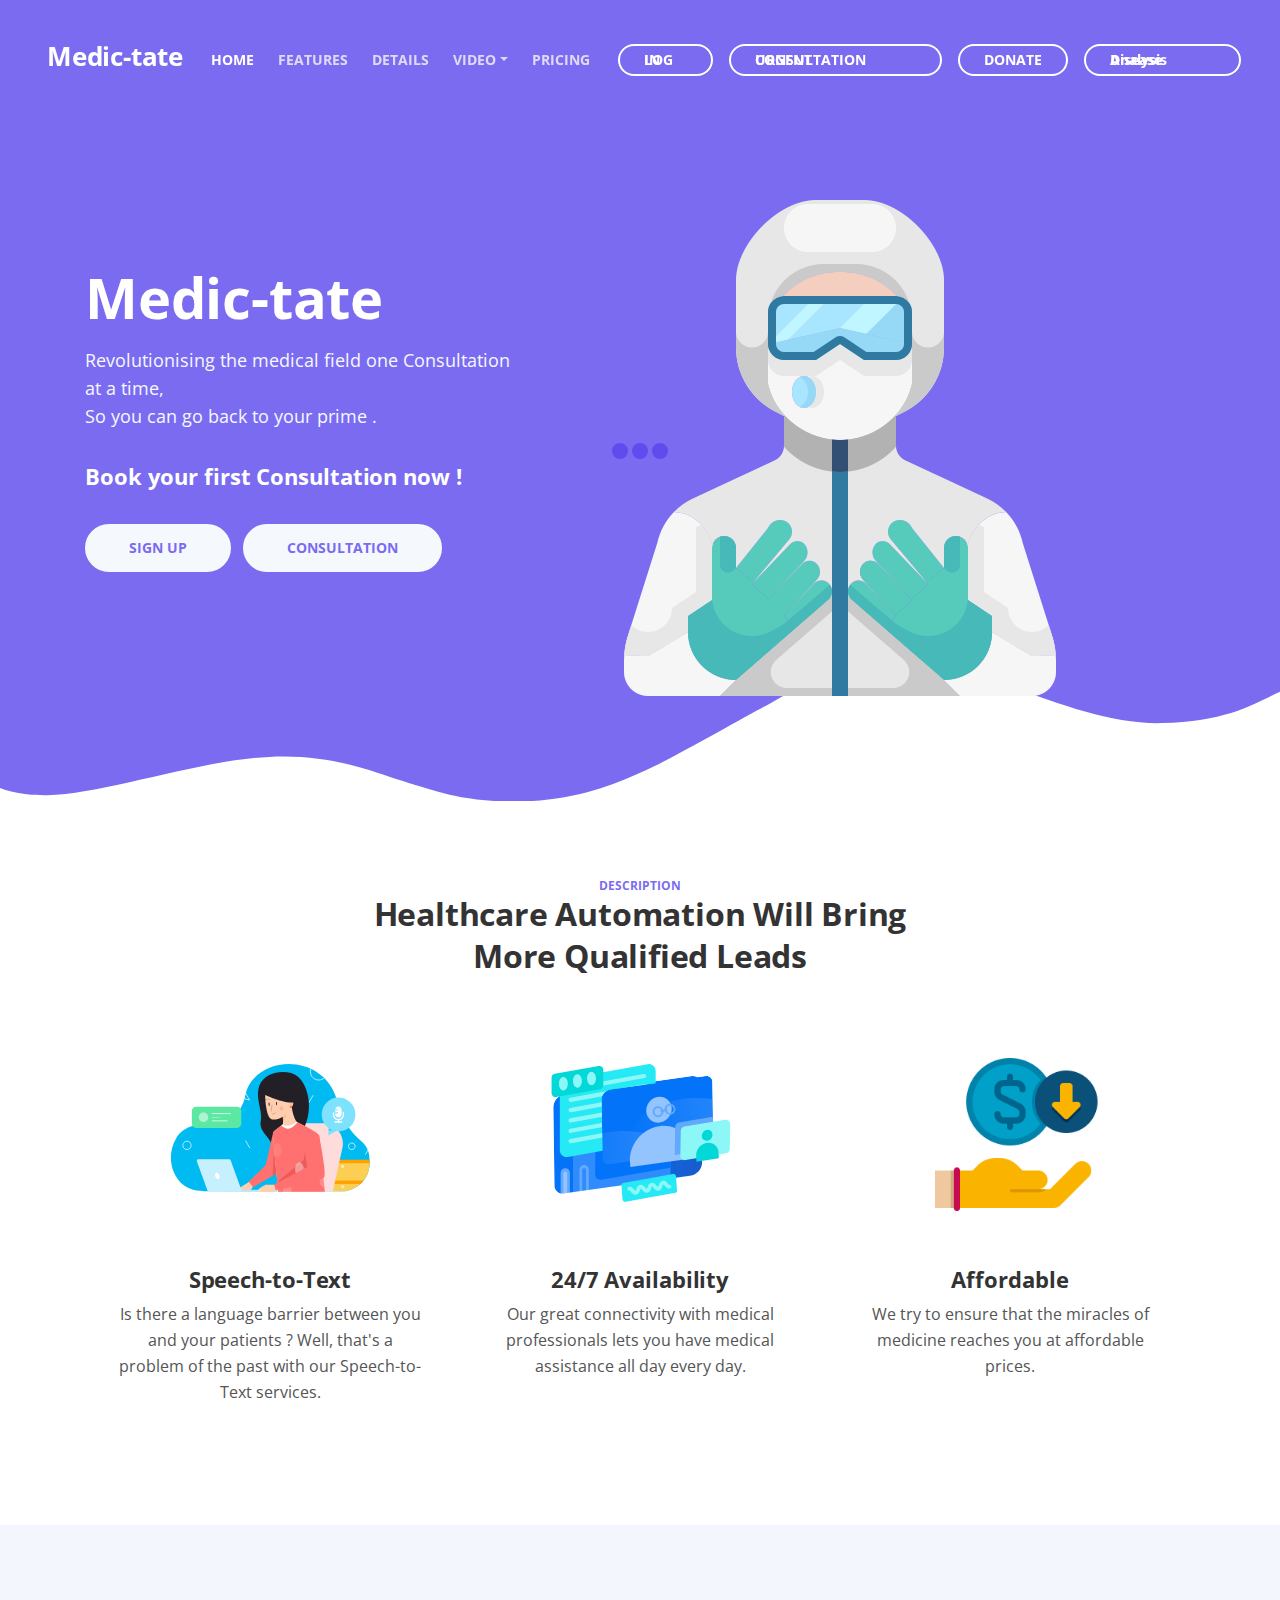
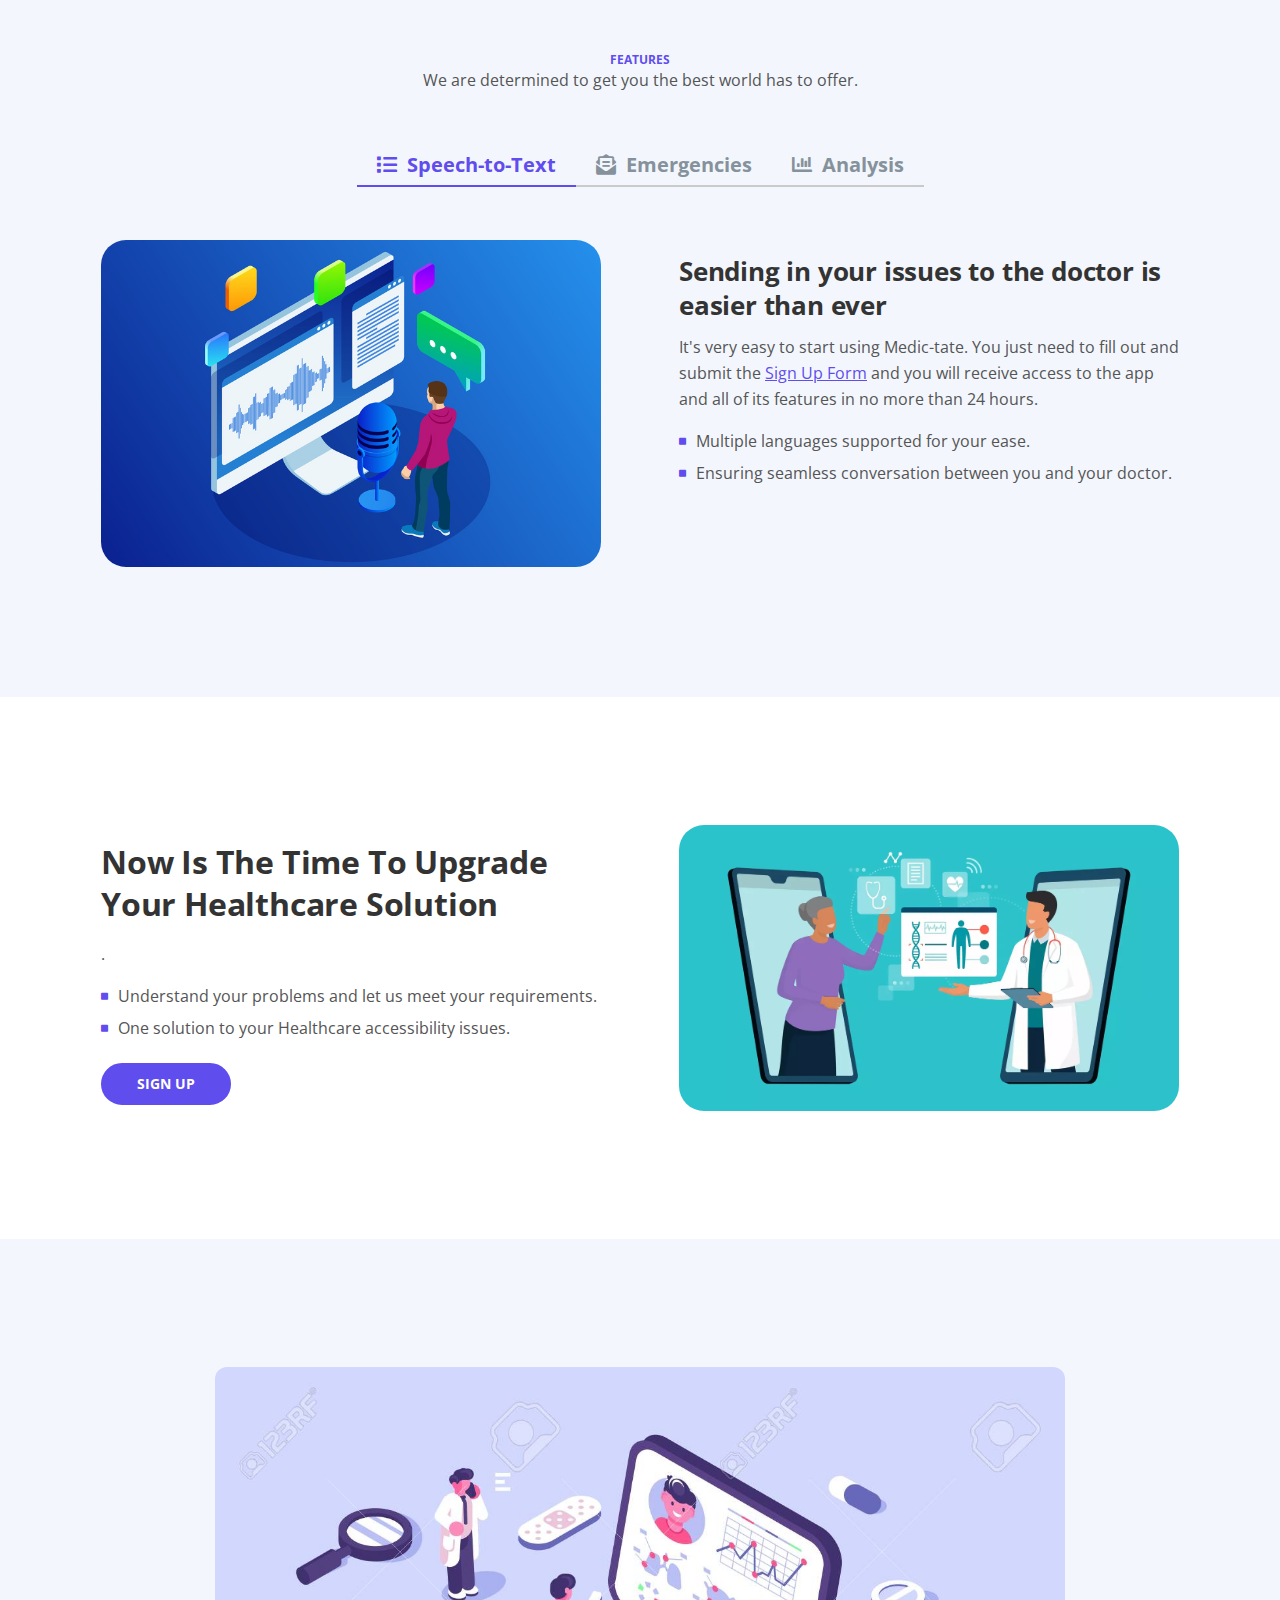
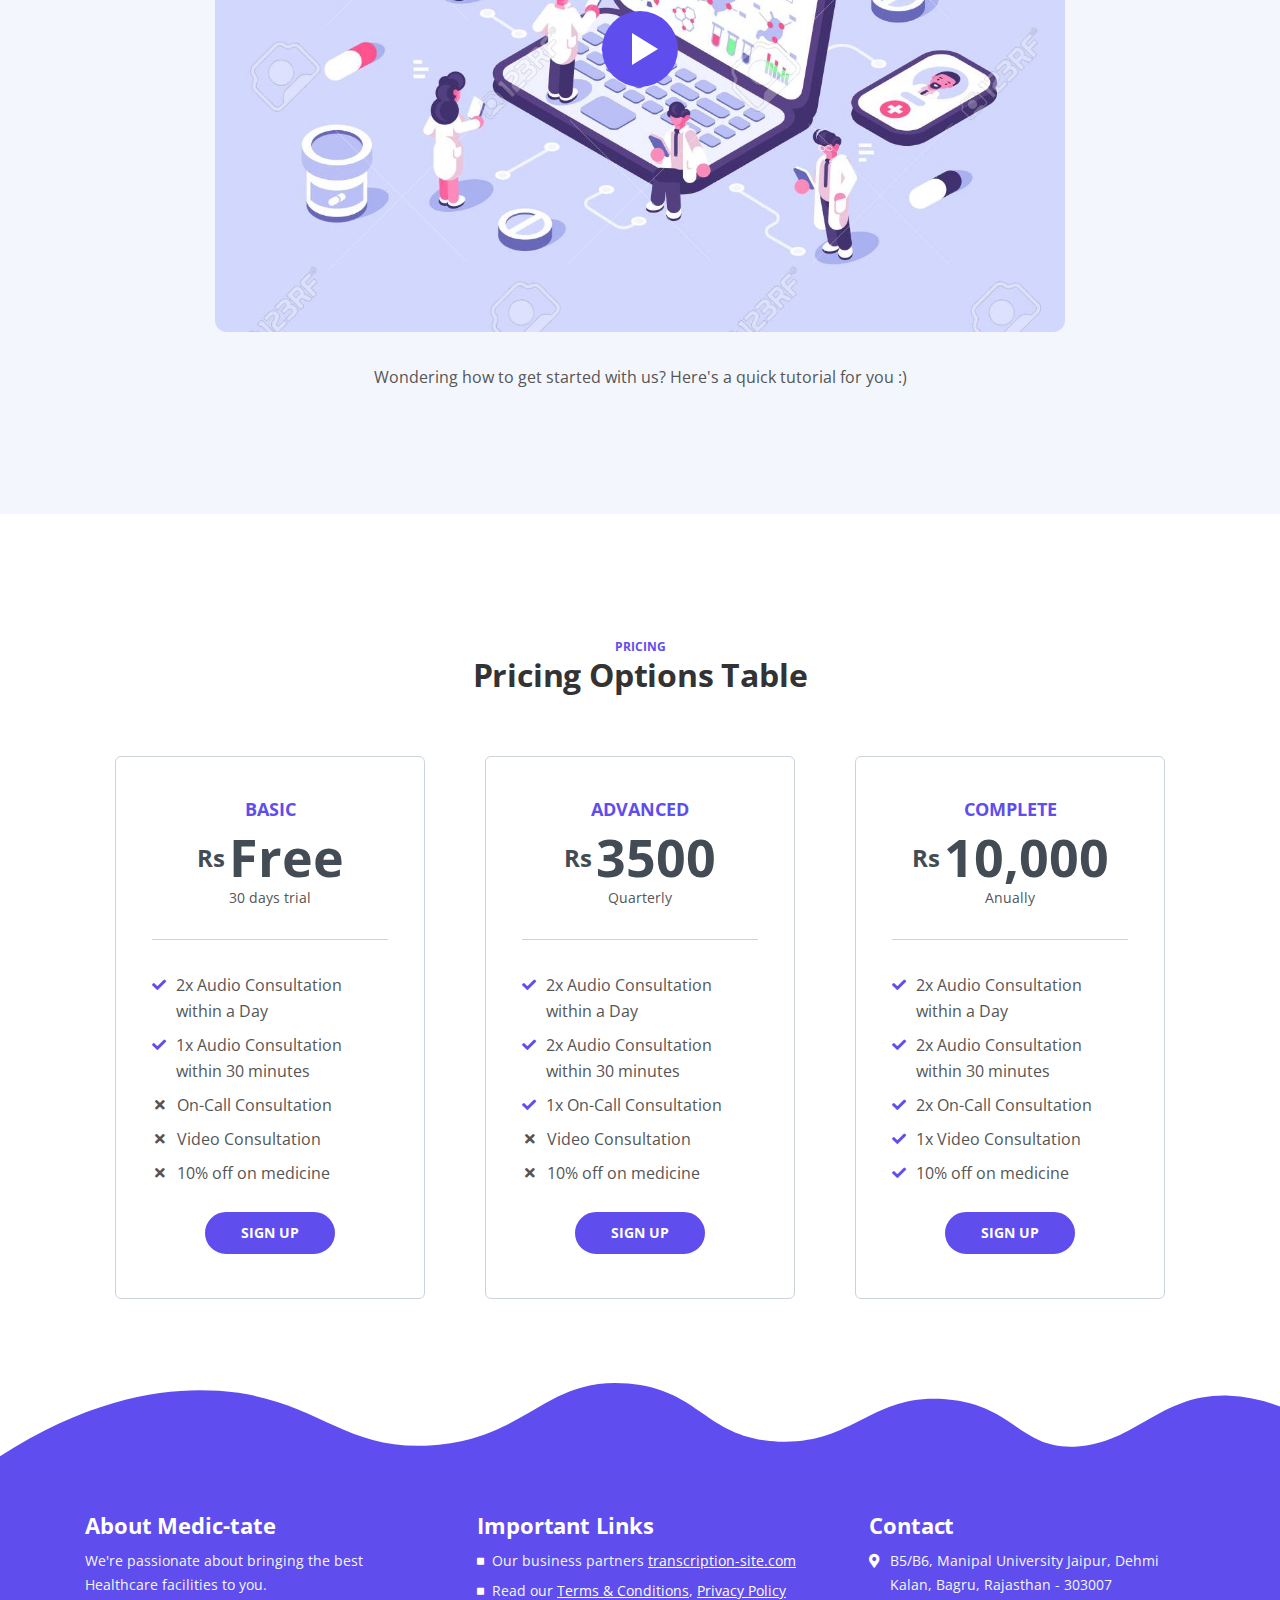
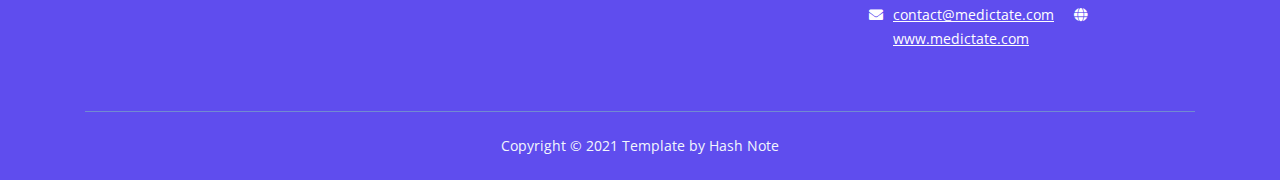
==== commit 51e43b22: "committed changes" ====
--- a/web/index.html
+++ b/web/index.html
@@ -8,13 +8,13 @@
     <meta Medic-tate="description" content="Medic-tate is a HTML landing page template built with Bootstrap to help you crate engaging presentations for SaaS apps and convert visitors into users.">
     <meta Medic-tate="author" content="Inovatik">
 
-    <!-- OG Meta Tags to improve the way the post looks when you share the page on LinkedIn, Facebook, Google+ -->
-	<meta property="og:site_Medic-tate" content="" /> <!-- website Medic-tate -->
-	<meta property="og:site" content="" /> <!-- website link -->
-	<meta property="og:title" content=""/> <!-- title shown in the actual shared post -->
-	<meta property="og:description" content="" /> <!-- description shown in the actual shared post -->
-	<meta property="og:image" content="" /> <!-- image link, make sure it's jpg -->
-	<meta property="og:url" content="" /> <!-- where do you want your post to link to -->
+    
+	<meta property="og:site_Medic-tate" content="" /> 
+	<meta property="og:site" content="" /> 
+	<meta property="og:title" content=""/> 
+	<meta property="og:description" content="" /> 
+	<meta property="og:image" content="" /> 
+	<meta property="og:url" content="" /> 
 	<meta property="og:type" content="article" />
 
     <!-- Website Title -->
